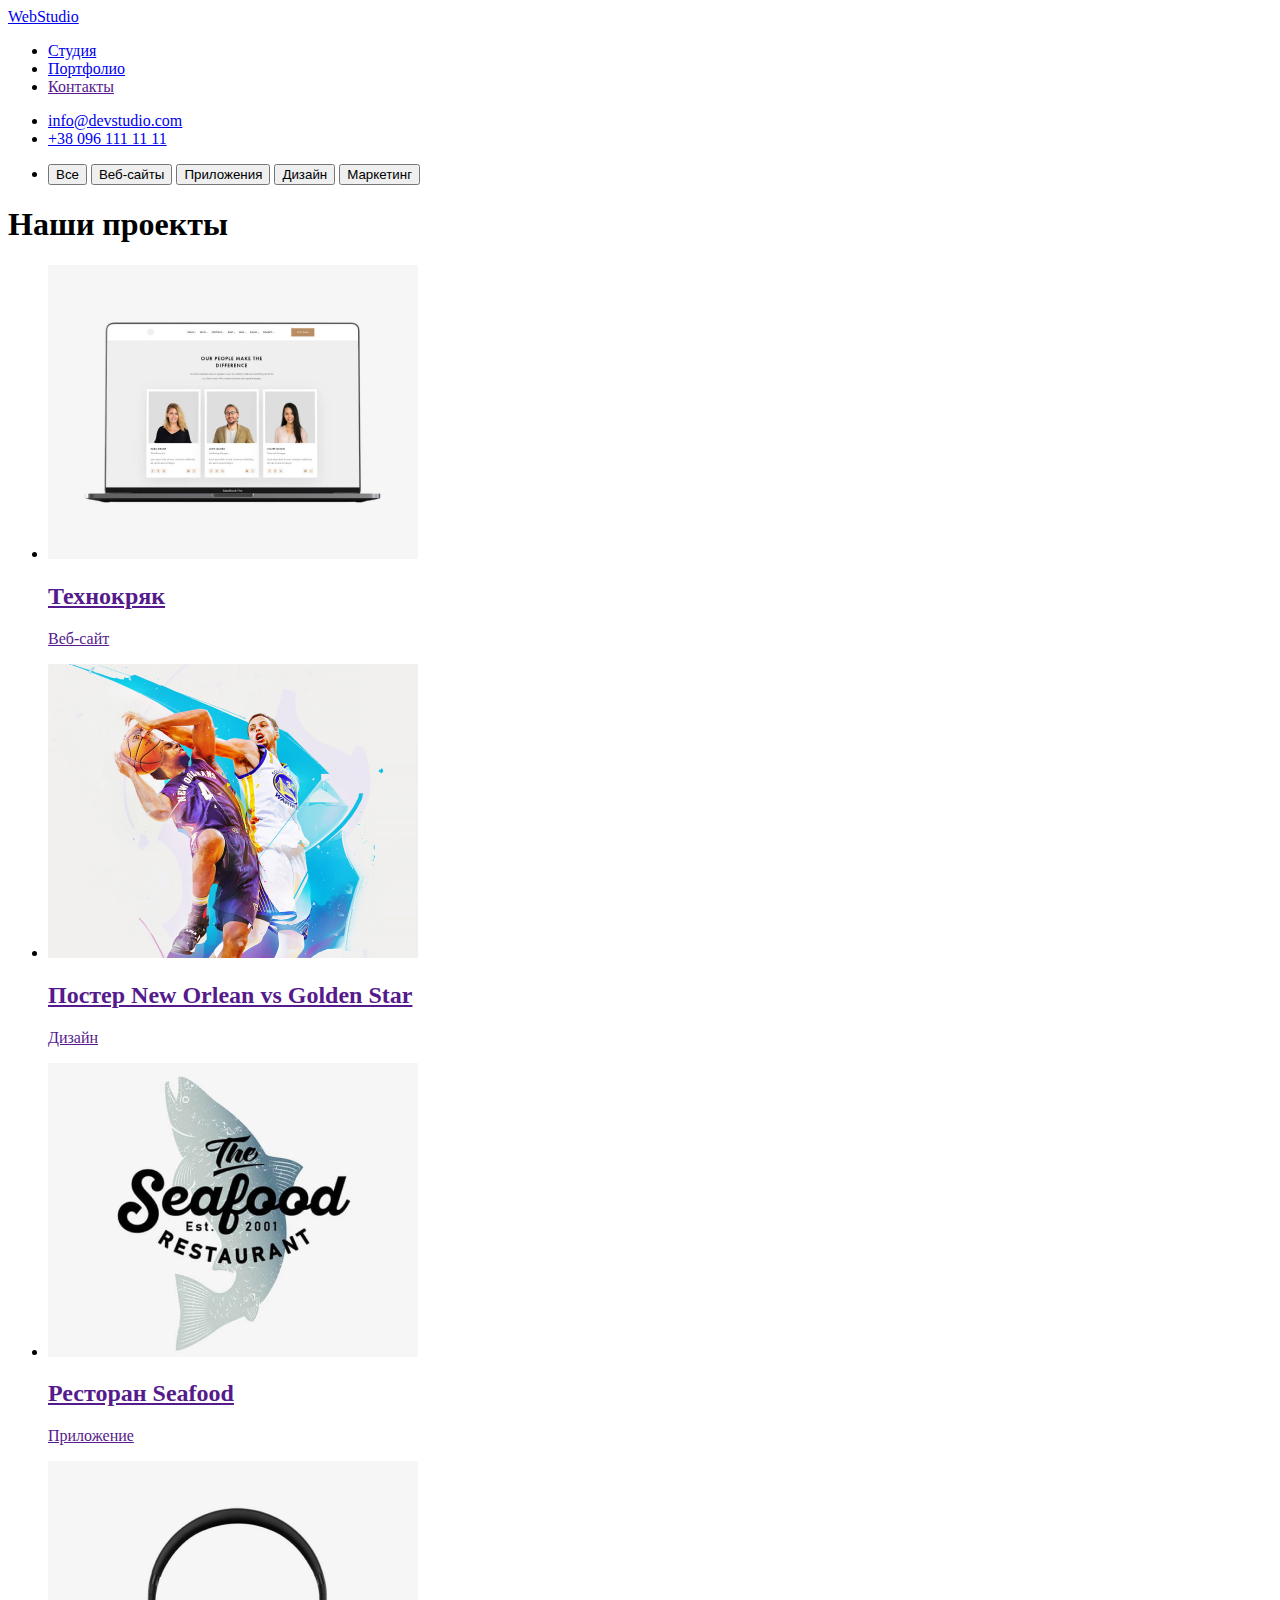
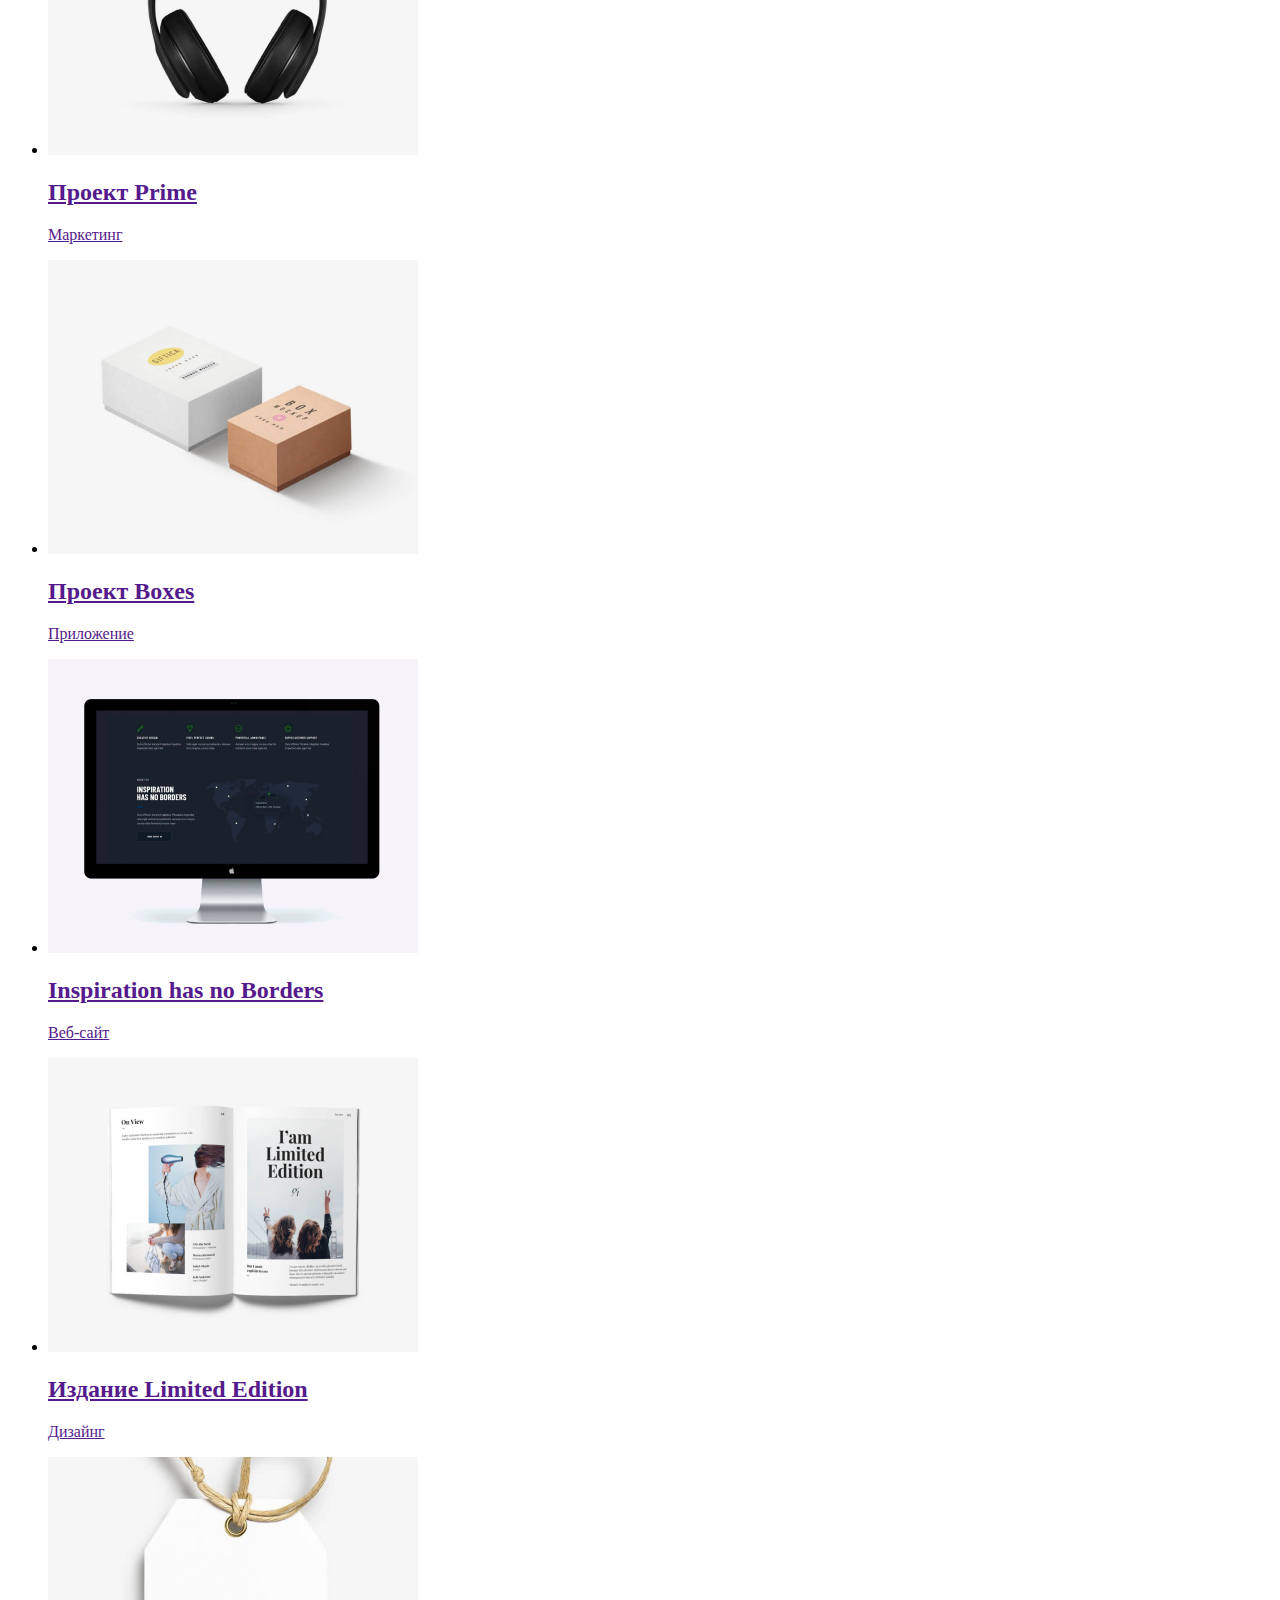
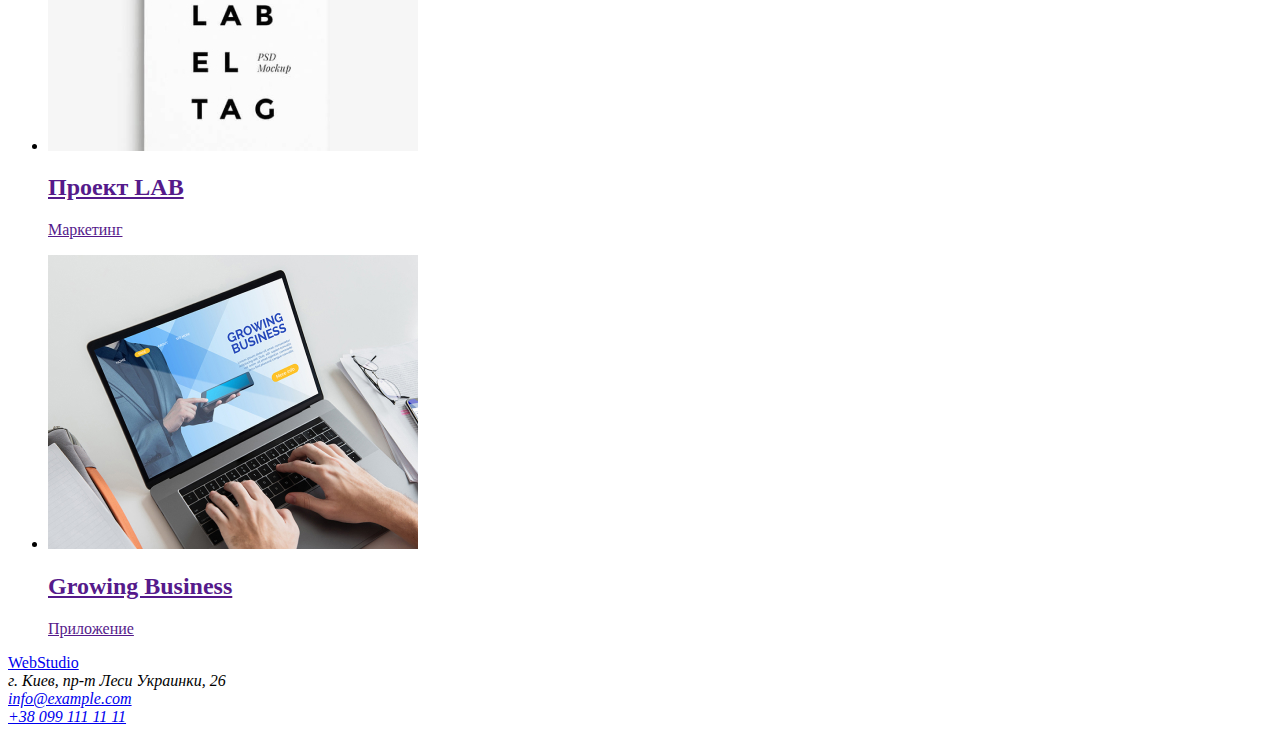
==== portfolio.html @ 9cff4b0b "Добавляет шрифты, создает ссылки в списке" ====
<!DOCTYPE html>
<html lang="ru">

<head>
    <meta charset="UTF-8">
    <meta http-equiv="X-UA-Compatible" content="IE=edge">
    <meta name="viewport" content="width=, initial-scale=1.0">
    <title>Document</title>
    <link rel="preconnect" href="https://fonts.gstatic.com">
    <link href="https://fonts.googleapis.com/css2?family=Raleway:wght@700&family=Roboto:wght@400;500;700;900&display=swap"
        rel="stylesheet">
</head>

<body>
    <!--Шапка-->
    <header>
        <nav>
            <a href="/">
                WebStudio
            </a>
            <ul>
                <li><a href="./index.html">Студия</a></li>
                <li><a href="./portfolio.html">Портфолио</a></li>
                <li><a href="">Контакты</a></li>
            </ul>
        </nav>

        <ul>
            <li><a href="mailto:info@devstudio.com">info@devstudio.com</a></li>
            <li><a href="tel:+380961111111">+38 096 111 11 11</a></li>
        </ul>
    </header>

    <main>

        <!--Фильтры-->
        <ul>
            <li>
            <button type="button">Все</button>
            <button type="button">Веб-сайты</button>
            <button type="button">Приложения</button>
            <button type="button">Дизайн</button>
            <button type="button">Маркетинг</button>
            </li>
        </ul>


        <!--Герой-->
        <h1>Наши проекты</h1>
        <ul>
            <li>
                <a href="">
                <img src="./images/img1.jpg" alt="Ноутбук" width="370">
                <h2>Технокряк</h2>
                <p>Веб-сайт</p>
                </a>
            </li>
            <li>
                <a href="">
                <img src="./images/img2.jpg" alt="Баскетболисты" width="370">
                <h2>Постер New Orlean vs Golden Star</h2>
                <p>Дизайн</p>
                </a>
            </li>
            <li>
                <a href="">
                <img src="./images/img3.jpg" alt="Эмблема ресторана" width="370">
                <h2>Ресторан Seafood</h2>
                <p>Приложение</p>
                </a>
            </li>
            <li>
                <a href="">
                <img src="./images/img4.jpg" alt="Наушники" width="370">
                <h2>Проект Prime</h2>
                <p>Маркетинг</p>
                </a>
            </li>
        
            <li>
                <a href="">
                <img src="./images/img5.jpg" alt="Коробки" width="370">
                <h2>Проект Boxes</h2>
                <p>Приложение</p>
                </a>
            </li>

            <li>
                <a href="">
                <img src="./images/img6.jpg" alt="Компьютер" width="370">
                <h2>Inspiration has no Borders</h2>
                <p>Веб-сайт</p>
                </a>
            </li>
            <li>
                <a href="">
                <img src="./images/img7.jpg" alt="Журнал" width="370">
                <h2>Издание Limited Edition</h2>
                <p>Дизайнг</p>
                </a>
            </li>
            <li>
                <a href="">
                <img src="./images/img8.jpg" alt="Бирка" width="370">
                <h2>Проект LAB</h2>
                <p>Маркетинг</p>
                </a>
            </li>
            <li>
                <a href="">
                <img src="./images/img9.jpg" alt="Ноутбук" width="370">
                <h2>Growing Business</h2>
                <p>Приложение</p>
                </a>
            </li>
        </ul>
</main>
    <!--Футер-->
    <footer>
        <a href="/">
            WebStudio
        </a>

        <address>
            г. Киев, пр-т Леси Украинки, 26
        </address>

        <address>
            <a href="mailto:info@example.com">info@example.com</a> <br />
            <a href="tel:+380991111111">+38 099 111 11 11</a>
        </address>

    </footer>
</body>

</html>
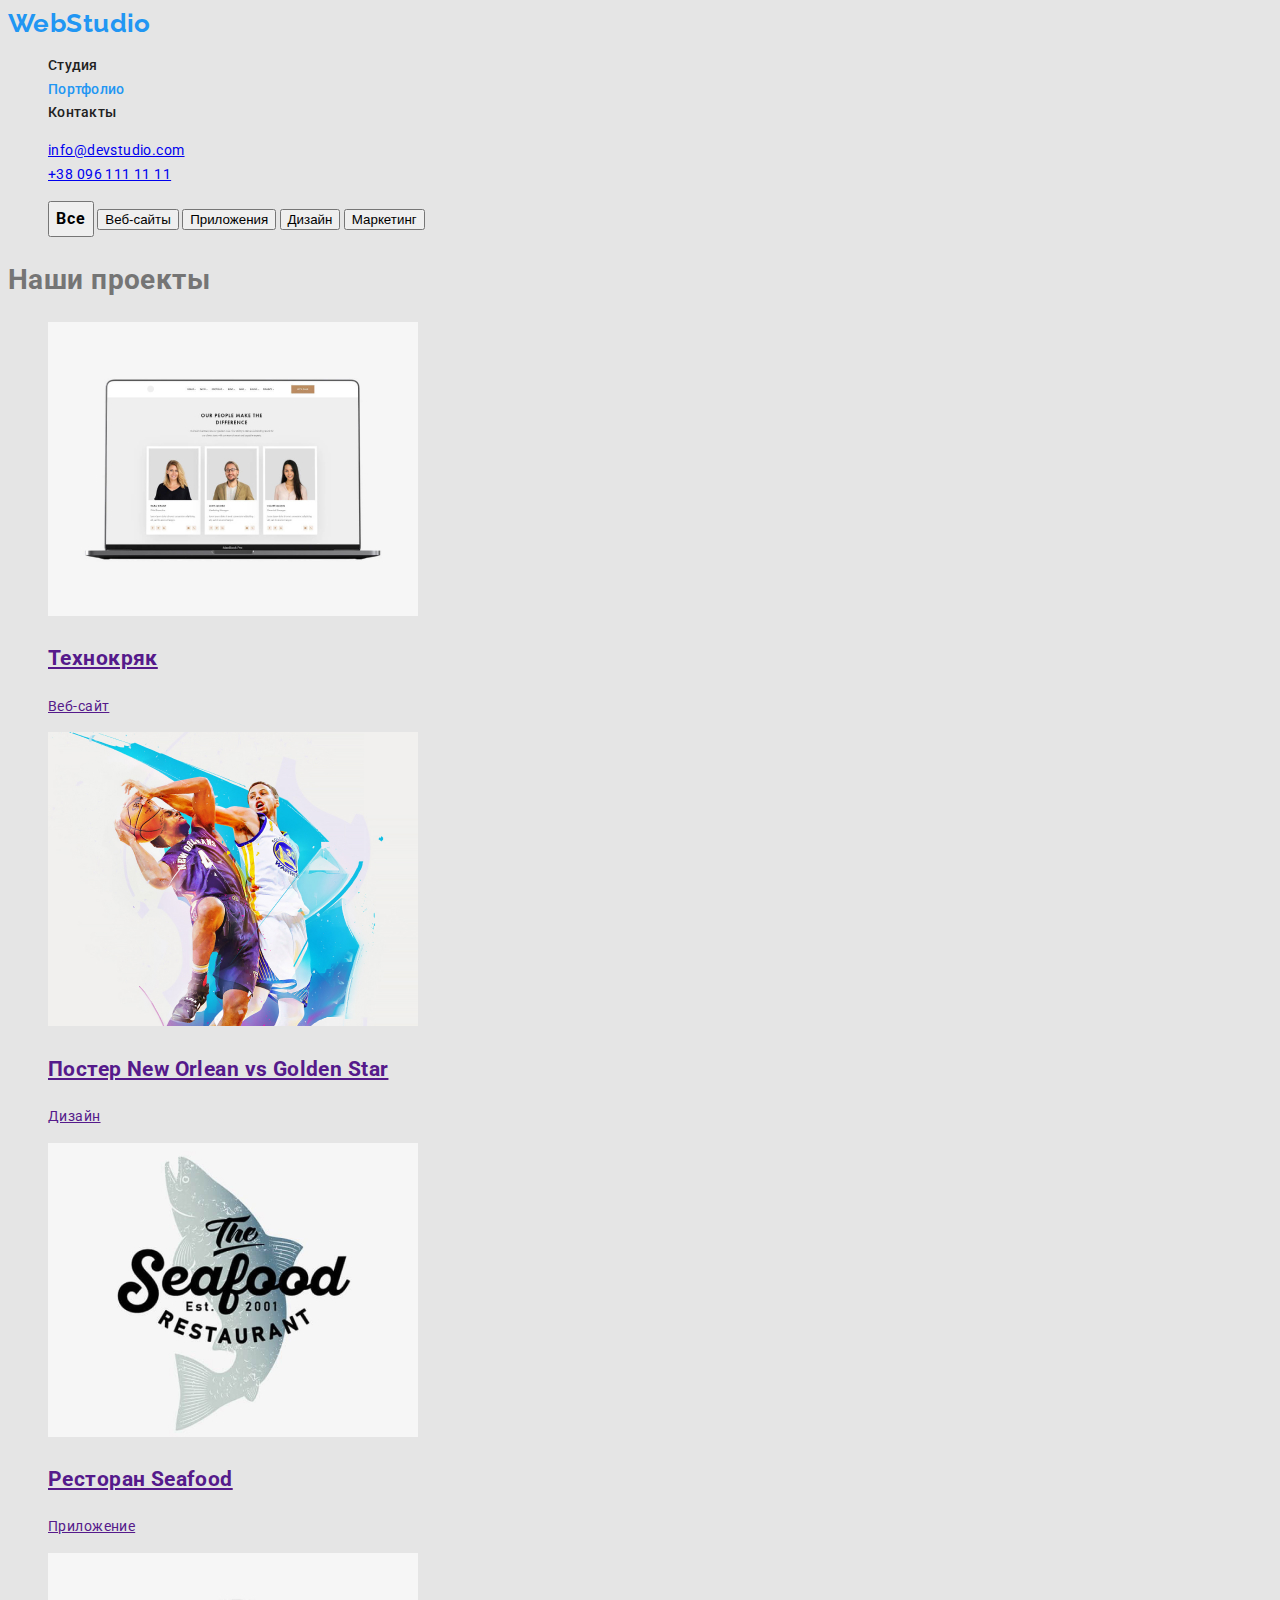
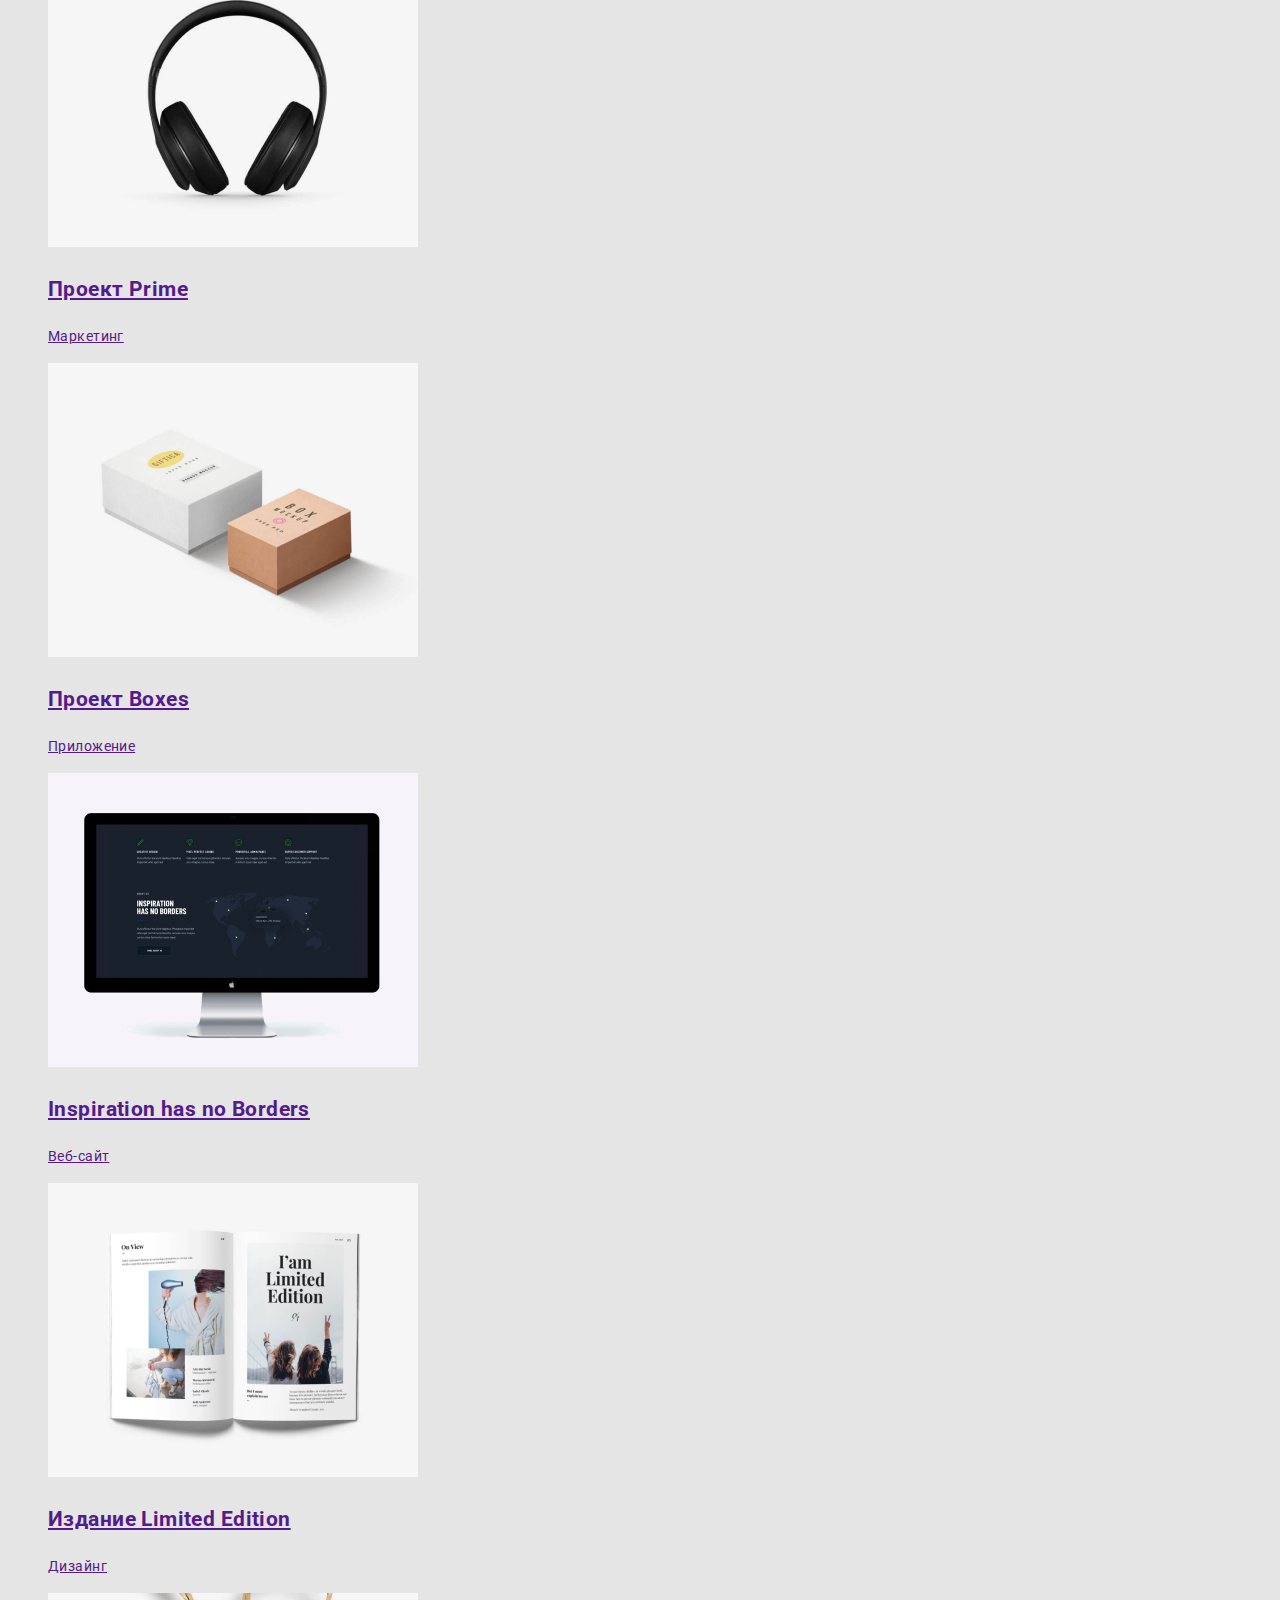
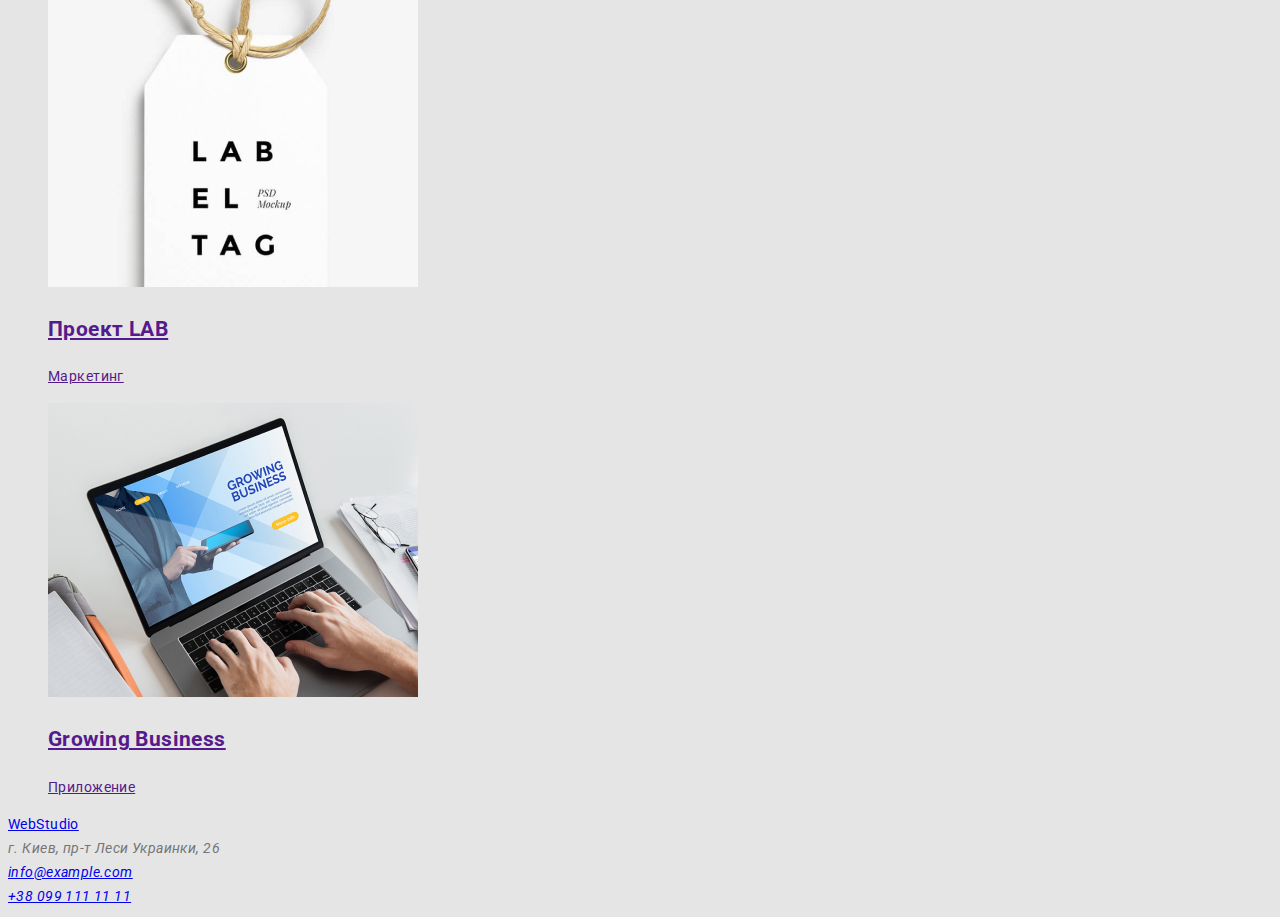
==== commit 9240c088: "Добавляет классы и стили CSS для index.html" ====
--- a/portfolio.html
+++ b/portfolio.html
@@ -9,34 +9,36 @@
     <link rel="preconnect" href="https://fonts.gstatic.com">
     <link href="https://fonts.googleapis.com/css2?family=Raleway:wght@700&family=Roboto:wght@400;500;700;900&display=swap"
         rel="stylesheet">
+        <link rel="stylesheet" href="./css/styles.css">
 </head>
 
 <body>
     <!--Шапка-->
-    <header>
+    <header class="page-header">
         <nav>
-            <a href="/">
+            <a href="./index.html" class="logo">
                 WebStudio
             </a>
-            <ul>
-                <li><a href="./index.html">Студия</a></li>
-                <li><a href="./portfolio.html">Портфолио</a></li>
-                <li><a href="">Контакты</a></li>
+            <!--Навигация-->
+            <ul class="site-nav list">
+                <li><a class="link" href="./index.html">Студия</a></li>
+                <li><a class="link current" href="./portfolio.html">Портфолио</a></li>
+                <li><a class="link" href="">Контакты</a></li>
             </ul>
         </nav>
-
-        <ul>
-            <li><a href="mailto:info@devstudio.com">info@devstudio.com</a></li>
-            <li><a href="tel:+380961111111">+38 096 111 11 11</a></li>
+    <!--Контакты-->
+        <ul class="contacts list">
+            <li><a class="link" href="mailto:info@devstudio.com">info@devstudio.com</a></li>
+            <li><a class="link" href="tel:+380961111111">+38 096 111 11 11</a></li>
         </ul>
     </header>
-
+<!--Уникальный контент-->
     <main>
 
         <!--Фильтры-->
         <ul>
             <li>
-            <button type="button">Все</button>
+            <button class="button" type="button">Все</button>
             <button type="button">Веб-сайты</button>
             <button type="button">Приложения</button>
             <button type="button">Дизайн</button>
@@ -126,8 +128,8 @@
         </address>
 
         <address>
-            <a href="mailto:info@example.com">info@example.com</a> <br />
-            <a href="tel:+380991111111">+38 099 111 11 11</a>
+            <a class="active-link" href="mailto:info@example.com">info@example.com</a> <br />
+            <a class="active-link" href="tel:+380991111111">+38 099 111 11 11</a>
         </address>
 
     </footer>
--- a/css/styles.css
+++ b/css/styles.css
@@ -0,0 +1,185 @@
+/* Raleway 700
+
+Roboto 500 900 700 400 */
+
+/* цвет основного цвета #212121; */
+/* цвет контактов хеддер #757575; */ /* цвет абзаца наши преимущества, наша команда  #757575 */
+/* цвет лого #2196F3 */
+/* цвет герой #FFFFFF */
+/* цвет адрес футер #FFFFFF */
+/* цвет контактов футер color: rgba(255, 255, 255, 0.6); */
+/* кнопки background: #2196F3; текст кнопки #FFFFFF */
+
+/* поставить комментарии */
+:root {
+  --primari-text-color: #757575;
+  --title-text-color: #212121;
+  --accent-color: #ffffff;
+  --accent-dg-color: #2f303a;
+}
+
+body {
+  font-family: Roboto, sans-serif;
+  font-size: 14px;
+  line-height: 1.7;
+  color: var(--primari-text-color);
+  background: #e5e5e5;
+  letter-spacing: 0.03em;
+}
+
+.logo {
+  font-family: Raleway, cursive;
+  font-weight: bold;
+  font-size: 26px;
+  line-height: 1.19;
+  color: #2196f3;
+  text-decoration: none;
+}
+
+.colortext.header {
+  color: var(--title-text-color);
+}
+/* button */
+.button.secondary {
+  color: var(--title-text-color);
+  background: #f5f4fa;
+}
+.button.secondary:hover,
+.button.secondary:focus {
+  color: var(--accent-color);
+  background: #2196f3;
+}
+
+.button.primari {
+  color: var(--accent-color);
+  background: #2196f3;
+}
+
+.button.primari:hover,
+.button.primari:focus {
+  color: var(--accent-color);
+  background: #188ce8;
+}
+.button {
+  font-weight: bold;
+  font-size: 16px;
+  line-height: 1.9;
+  text-align: center;
+  letter-spacing: 0.06em;
+  font-family: inherit;
+  cursor: pointer;
+}
+
+/* Шапка */
+d d .page-header {
+  background: #ffffff;
+}
+/*Навигация*/
+.site-nav .link {
+  font-weight: 500;
+  font-size: 14px;
+  line-height: 1.14;
+  letter-spacing: 0.02em;
+  color: #212121;
+  text-decoration: none;
+}
+.site-nav .link:hover,
+.site-nav .link:focus {
+  color: #2196f3;
+}
+.site-nav .link.current {
+  color: #2196f3;
+}
+/* Контакты */
+
+.contacts .link:hover,
+.contacts .link:focus {
+  color: #2196f3;
+}
+
+.header .link {
+  font-weight: 500;
+  font-size: 14px;
+  line-height: 1.14;
+  letter-spacing: 0.02em;
+  color: #757575;
+  text-decoration: none;
+}
+
+/* Уникальный контент */
+.section-title {
+  font-weight: bold;
+  font-size: 36px;
+  line-height: 1.16;
+  text-align: center;
+  color: var(--title-text-color);
+}
+.section-title .features {
+  font-weight: bold;
+  font-size: 14px;
+  line-height: 1.14;
+  text-transform: uppercase;
+  color: var(--title-text-color);
+}
+/* Герой */
+.hero {
+  font-weight: 900;
+  font-size: 44px;
+  line-height: 1.36;
+  text-align: center;
+  letter-spacing: 0.06em;
+  text-transform: uppercase;
+  background: var(--accent-dg-color);
+  color: var(--accent-color);
+}
+
+/* Преимущества */
+.features .title {
+  color: #212121;
+}
+
+/* Чем мы занимаемся */
+
+/* Наша команда */
+
+.team .title {
+  color: var(--title-text-color);
+}
+.title.team {
+  font-weight: 500;
+  font-size: 16px;
+  line-height: 1.9;
+}
+
+/* Футер */
+
+.page-footer {
+  background: var(--accent-dg-color);
+}
+.page-footer .link:hover,
+.page-footer .link:focus {
+  color: #2196f3;
+}
+.colortext.footer {
+  color: var(--accent-color);
+}
+.adress.footer {
+  font-size: 14px;
+  line-height: 1.7;
+  color: var(--accent-color);
+  font-style: normal;
+}
+
+.footer .link {
+  font-size: 14px;
+  line-height: 1.7;
+  color: rgba(255, 255, 255, 0.6);
+  text-decoration: none;
+  font-style: normal;
+}
+/* .list {
+  list-style: none;
+} */
+ul {
+  list-style: none;
+}
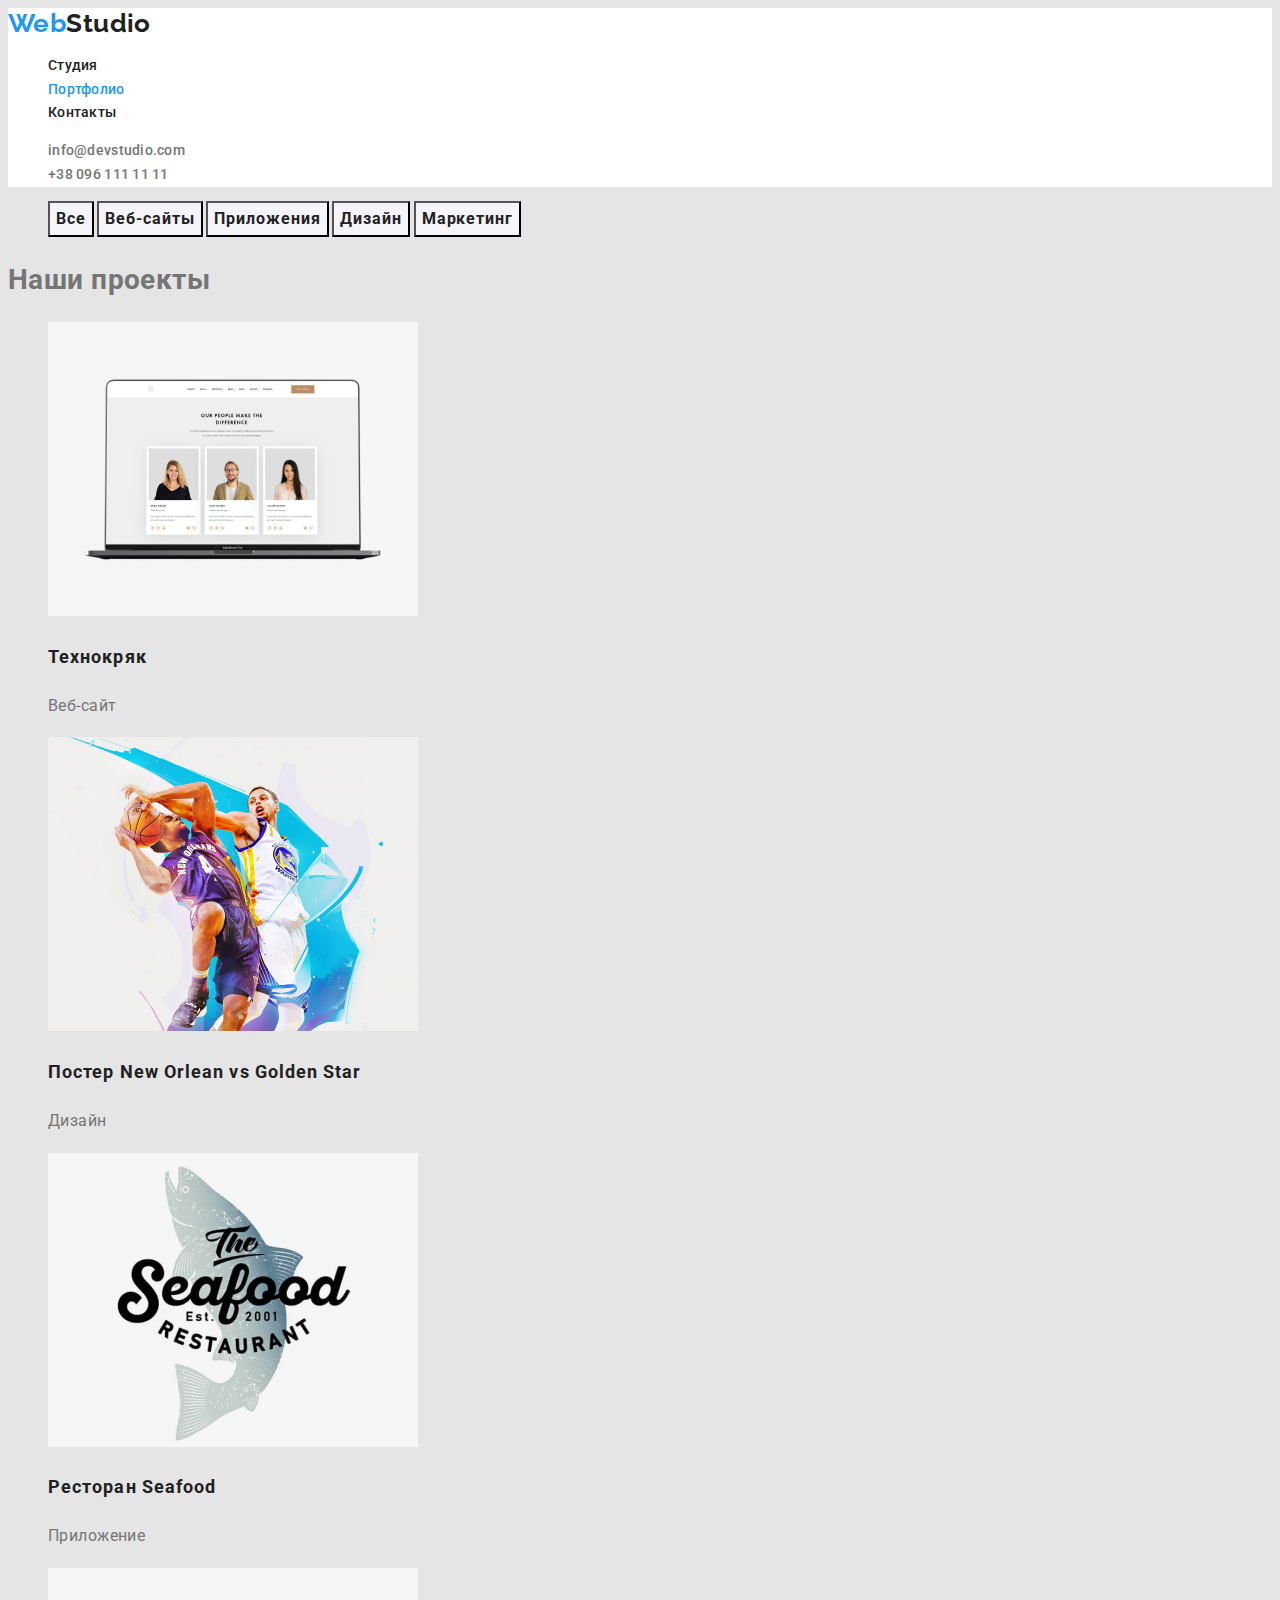
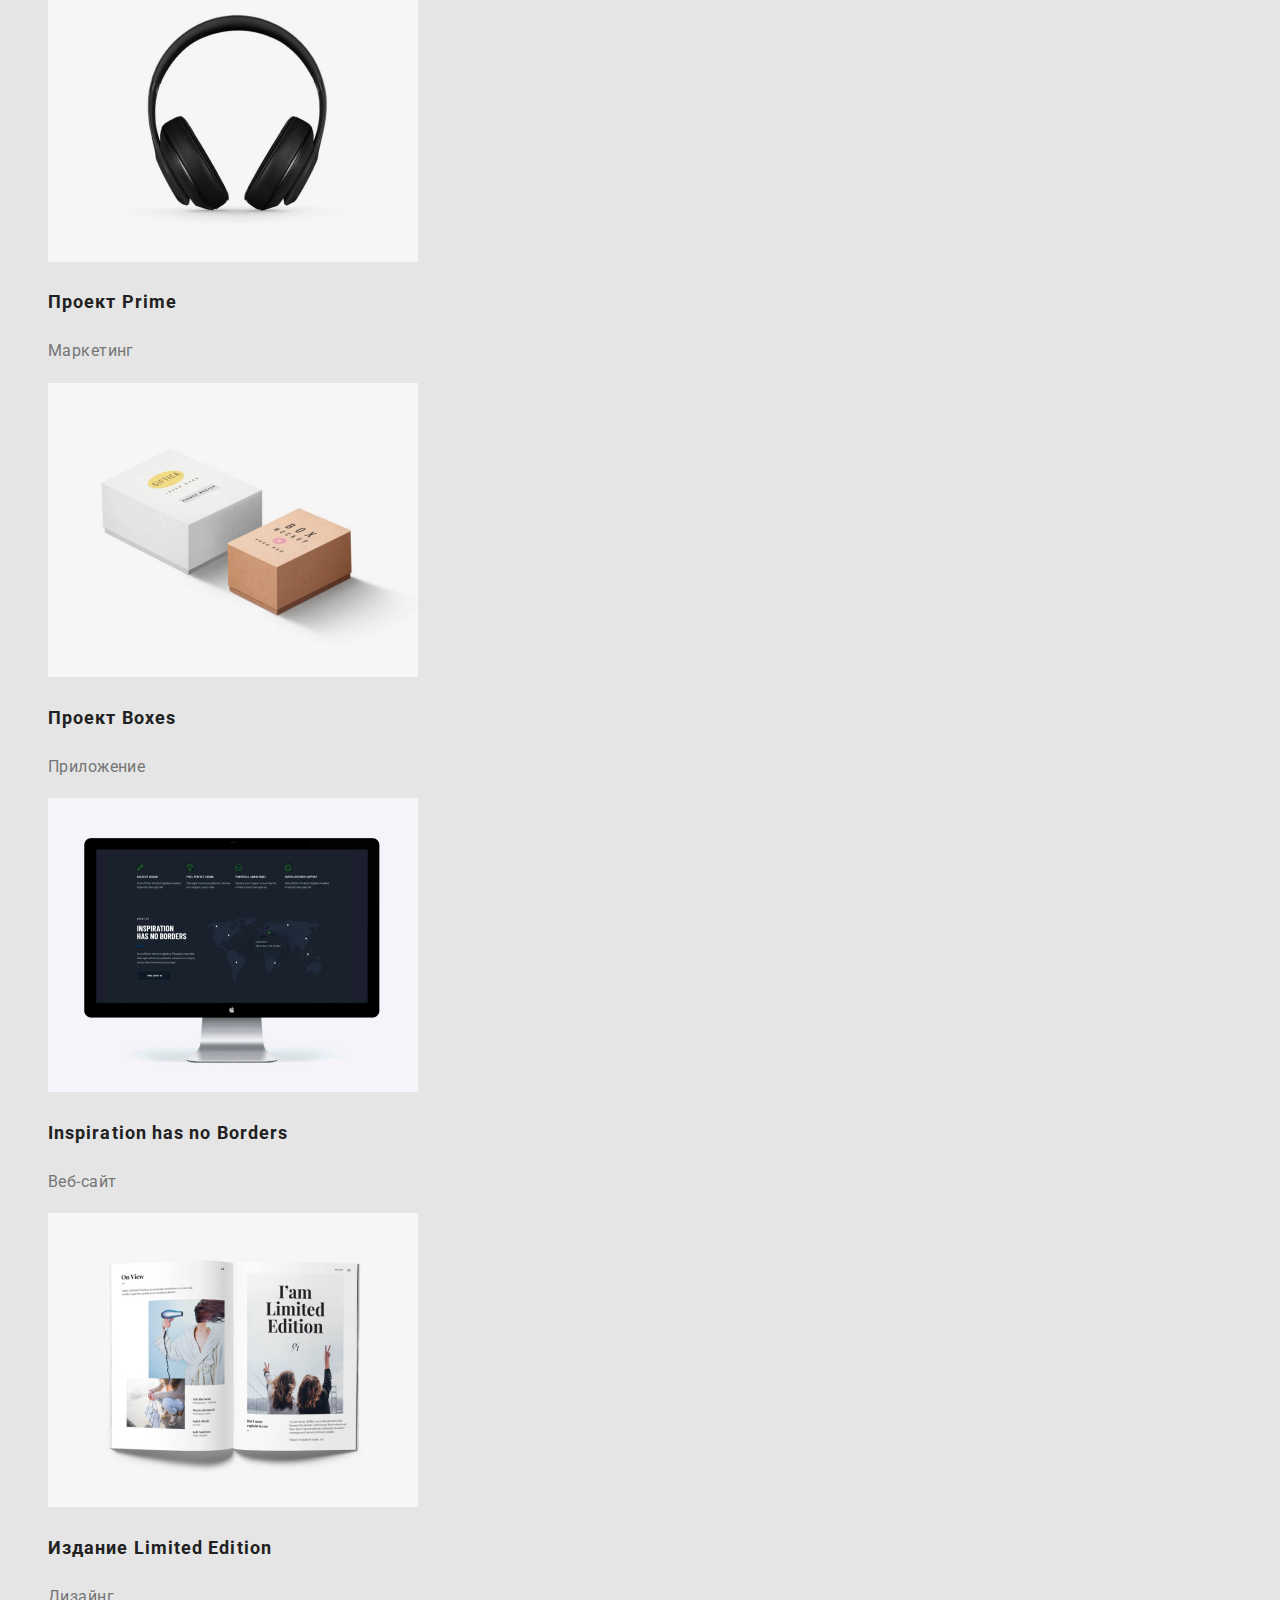
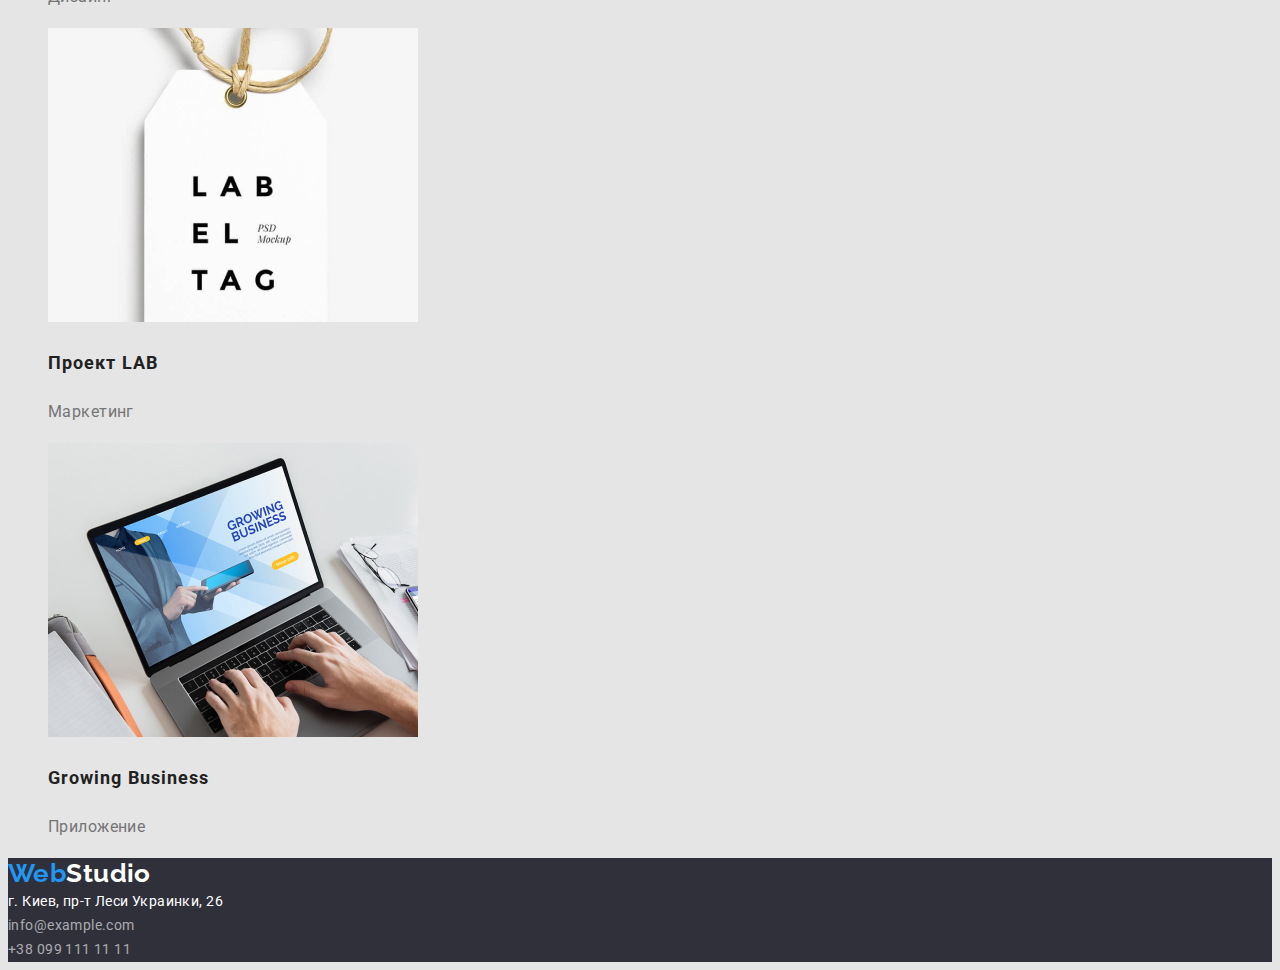
==== commit e5123b66: "добавляет стили CSS  в portfolio.html" ====
--- a/portfolio.html
+++ b/portfolio.html
@@ -17,17 +17,17 @@
     <header class="page-header">
         <nav>
             <a href="./index.html" class="logo">
-                WebStudio
+                Web<span class="colortext header">Studio</span>
             </a>
             <!--Навигация-->
-            <ul class="site-nav list">
+            <ul class="site-nav">
                 <li><a class="link" href="./index.html">Студия</a></li>
                 <li><a class="link current" href="./portfolio.html">Портфолио</a></li>
                 <li><a class="link" href="">Контакты</a></li>
             </ul>
         </nav>
     <!--Контакты-->
-        <ul class="contacts list">
+        <ul class="contacts header">
             <li><a class="link" href="mailto:info@devstudio.com">info@devstudio.com</a></li>
             <li><a class="link" href="tel:+380961111111">+38 096 111 11 11</a></li>
         </ul>
@@ -38,100 +38,98 @@
         <!--Фильтры-->
         <ul>
             <li>
-            <button class="button" type="button">Все</button>
-            <button type="button">Веб-сайты</button>
-            <button type="button">Приложения</button>
-            <button type="button">Дизайн</button>
-            <button type="button">Маркетинг</button>
+            <button class="button secondary" type="button">Все</button>
+            <button class="button secondary" type="button">Веб-сайты</button>
+            <button class="button secondary" type="button">Приложения</button>
+            <button class="button secondary" type="button">Дизайн</button>
+            <button class="button secondary" type="button">Маркетинг</button>
             </li>
         </ul>
-
 
         <!--Герой-->
         <h1>Наши проекты</h1>
         <ul>
             <li>
-                <a href="">
+                <a class="projects link" href="">
                 <img src="./images/img1.jpg" alt="Ноутбук" width="370">
-                <h2>Технокряк</h2>
-                <p>Веб-сайт</p>
+                <h2 class="projects title">Технокряк</h2>
+                <p class="projects text">Веб-сайт</p>
+                </a>
+            </li> 
+            <li>
+                <a class="projects link" href="">
+                <img src="./images/img2.jpg" alt="Баскетболисты" width="370">
+                <h2 class="projects title">Постер New Orlean vs Golden Star</h2>
+                <p class="projects text">Дизайн</p>
                 </a>
             </li>
             <li>
-                <a href="">
-                <img src="./images/img2.jpg" alt="Баскетболисты" width="370">
-                <h2>Постер New Orlean vs Golden Star</h2>
-                <p>Дизайн</p>
+                <a class="projects link" href="">
+                <img src="./images/img3.jpg" alt="Эмблема ресторана" width="370">
+                <h2 class="projects title">Ресторан Seafood</h2>
+                <p class="projects text">Приложение</p>
                 </a>
             </li>
             <li>
-                <a href="">
-                <img src="./images/img3.jpg" alt="Эмблема ресторана" width="370">
-                <h2>Ресторан Seafood</h2>
-                <p>Приложение</p>
-                </a>
-            </li>
-            <li>
-                <a href="">
+                <a class="projects link" href="">
                 <img src="./images/img4.jpg" alt="Наушники" width="370">
-                <h2>Проект Prime</h2>
-                <p>Маркетинг</p>
+                <h2 class="projects title">Проект Prime</h2>
+                <p class="projects text">Маркетинг</p>
                 </a>
             </li>
         
             <li>
-                <a href="">
+                <a class="projects link" href="">
                 <img src="./images/img5.jpg" alt="Коробки" width="370">
-                <h2>Проект Boxes</h2>
-                <p>Приложение</p>
+                <h2 class="projects title">Проект Boxes</h2>
+                <p class="projects text">Приложение</p>
                 </a>
             </li>
 
             <li>
-                <a href="">
+                <a class="projects link" href="">
                 <img src="./images/img6.jpg" alt="Компьютер" width="370">
-                <h2>Inspiration has no Borders</h2>
-                <p>Веб-сайт</p>
+                <h2 class="projects title">Inspiration has no Borders</h2>
+                <p class="projects text">Веб-сайт</p>
                 </a>
             </li>
             <li>
-                <a href="">
+                <a class="projects link" href="">
                 <img src="./images/img7.jpg" alt="Журнал" width="370">
-                <h2>Издание Limited Edition</h2>
-                <p>Дизайнг</p>
+                <h2 class="projects title">Издание Limited Edition</h2>
+                <p class="projects text">Дизайнг</p>
                 </a>
             </li>
             <li>
-                <a href="">
+                <a class="projects link" href="">
                 <img src="./images/img8.jpg" alt="Бирка" width="370">
-                <h2>Проект LAB</h2>
-                <p>Маркетинг</p>
+                <h2 class="projects title">Проект LAB</h2>
+                <p class="projects text">Маркетинг</p>
                 </a>
             </li>
             <li>
-                <a href="">
+                <a class="projects link" href="">
                 <img src="./images/img9.jpg" alt="Ноутбук" width="370">
-                <h2>Growing Business</h2>
-                <p>Приложение</p>
+                <h2 class="projects title">Growing Business</h2>
+                <p class="projects text">Приложение</p>
                 </a>
             </li>
         </ul>
 </main>
     <!--Футер-->
-    <footer>
-        <a href="/">
-            WebStudio
+    <footer class="page-footer">
+        <a href="./index.html" class="logo">
+            Web<span class="colortext footer">Studio</span>
         </a>
-
-        <address>
+    
+        <address class="adress footer">
             г. Киев, пр-т Леси Украинки, 26
         </address>
-
-        <address>
-            <a class="active-link" href="mailto:info@example.com">info@example.com</a> <br />
-            <a class="active-link" href="tel:+380991111111">+38 099 111 11 11</a>
+    
+        <address class="contacts footer">
+            <a class="link" href="mailto:info@example.com">info@example.com</a> <br />
+            <a class="link" href="tel:+380991111111">+38 099 111 11 11</a>
         </address>
-
     </footer>
 </body>
 
--- a/css/styles.css
+++ b/css/styles.css
@@ -1,21 +1,11 @@
-/* Raleway 700
-
-Roboto 500 900 700 400 */
-
-/* цвет основного цвета #212121; */
-/* цвет контактов хеддер #757575; */ /* цвет абзаца наши преимущества, наша команда  #757575 */
-/* цвет лого #2196F3 */
-/* цвет герой #FFFFFF */
-/* цвет адрес футер #FFFFFF */
-/* цвет контактов футер color: rgba(255, 255, 255, 0.6); */
-/* кнопки background: #2196F3; текст кнопки #FFFFFF */
-
-/* поставить комментарии */
 :root {
   --primari-text-color: #757575;
   --title-text-color: #212121;
-  --accent-color: #ffffff;
-  --accent-dg-color: #2f303a;
+  --accent-text-color: #ffffff;
+  --accent-bg-color: #2f303a;
+  --accent-btn-bg: #2196f3;
+  --accent-link-color: #2196f3;
+  --main-logo-color: #2196f3;
 }
 
 body {
@@ -32,13 +22,14 @@
   font-weight: bold;
   font-size: 26px;
   line-height: 1.19;
-  color: #2196f3;
+  color: var(--main-logo-color);
   text-decoration: none;
 }
 
 .colortext.header {
   color: var(--title-text-color);
 }
+
 /* button */
 .button.secondary {
   color: var(--title-text-color);
@@ -46,18 +37,18 @@
 }
 .button.secondary:hover,
 .button.secondary:focus {
-  color: var(--accent-color);
-  background: #2196f3;
+  color: var(--accent-text-color);
+  background: var(--accent-btn-bg);
 }
 
 .button.primari {
-  color: var(--accent-color);
-  background: #2196f3;
+  color: var(--accent-text-color);
+  background: var(--accent-btn-bg);
 }
 
 .button.primari:hover,
 .button.primari:focus {
-  color: var(--accent-color);
+  color: var(--accent-text-color);
   background: #188ce8;
 }
 .button {
@@ -71,7 +62,7 @@
 }
 
 /* Шапка */
-d d .page-header {
+.page-header {
   background: #ffffff;
 }
 /*Навигация*/
@@ -85,16 +76,16 @@
 }
 .site-nav .link:hover,
 .site-nav .link:focus {
-  color: #2196f3;
+  color: var(--accent-link-color);
 }
 .site-nav .link.current {
-  color: #2196f3;
+  color: var(--accent-link-color);
 }
+
 /* Контакты */
-
 .contacts .link:hover,
 .contacts .link:focus {
-  color: #2196f3;
+  color: var(--accent-link-color);
 }
 
 .header .link {
@@ -121,6 +112,7 @@
   text-transform: uppercase;
   color: var(--title-text-color);
 }
+
 /* Герой */
 .hero {
   font-weight: 900;
@@ -129,19 +121,18 @@
   text-align: center;
   letter-spacing: 0.06em;
   text-transform: uppercase;
-  background: var(--accent-dg-color);
-  color: var(--accent-color);
+  background: var(--accent-bg-color);
+  color: var(--accent-text-color);
 }
 
 /* Преимущества */
 .features .title {
-  color: #212121;
+  color: var(--title-text-color);
 }
 
 /* Чем мы занимаемся */
 
 /* Наша команда */
-
 .team .title {
   color: var(--title-text-color);
 }
@@ -152,21 +143,20 @@
 }
 
 /* Футер */
-
 .page-footer {
-  background: var(--accent-dg-color);
+  background: var(--accent-bg-color);
 }
 .page-footer .link:hover,
 .page-footer .link:focus {
-  color: #2196f3;
+  color: var(--accent-link-color);
 }
 .colortext.footer {
-  color: var(--accent-color);
+  color: var(--accent-text-color);
 }
 .adress.footer {
   font-size: 14px;
   line-height: 1.7;
-  color: var(--accent-color);
+  color: var(--accent-text-color);
   font-style: normal;
 }
 
@@ -177,6 +167,24 @@
   text-decoration: none;
   font-style: normal;
 }
+
+/* portfolio page */
+.projects.title {
+  font-weight: bold;
+  font-size: 18px;
+  line-height: 2;
+  letter-spacing: 0.06em;
+  color: var(--title-text-color);
+}
+
+.projects.text {
+  font-size: 16px;
+  line-height: 1.9;
+  color: var(--primari-text-color);
+}
+.projects.link {
+  text-decoration: none;
+}
 /* .list {
   list-style: none;
 } */
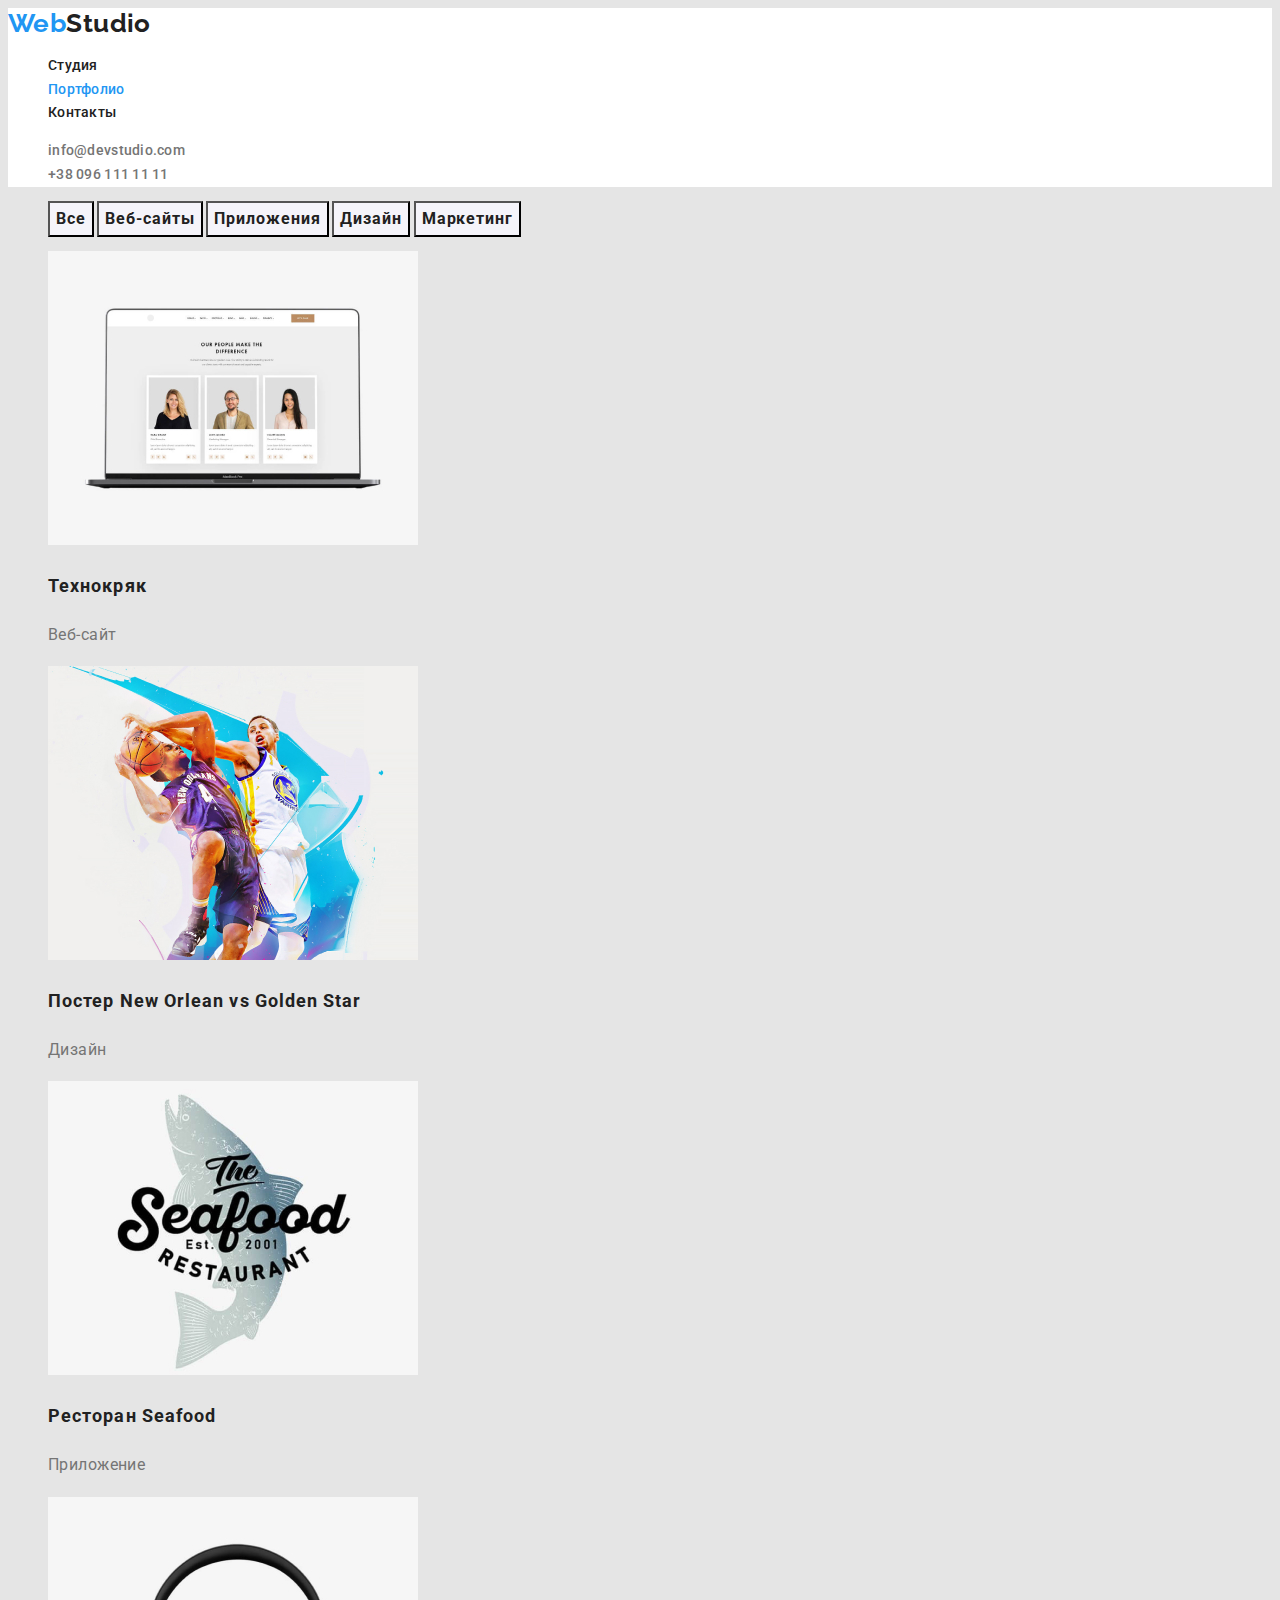
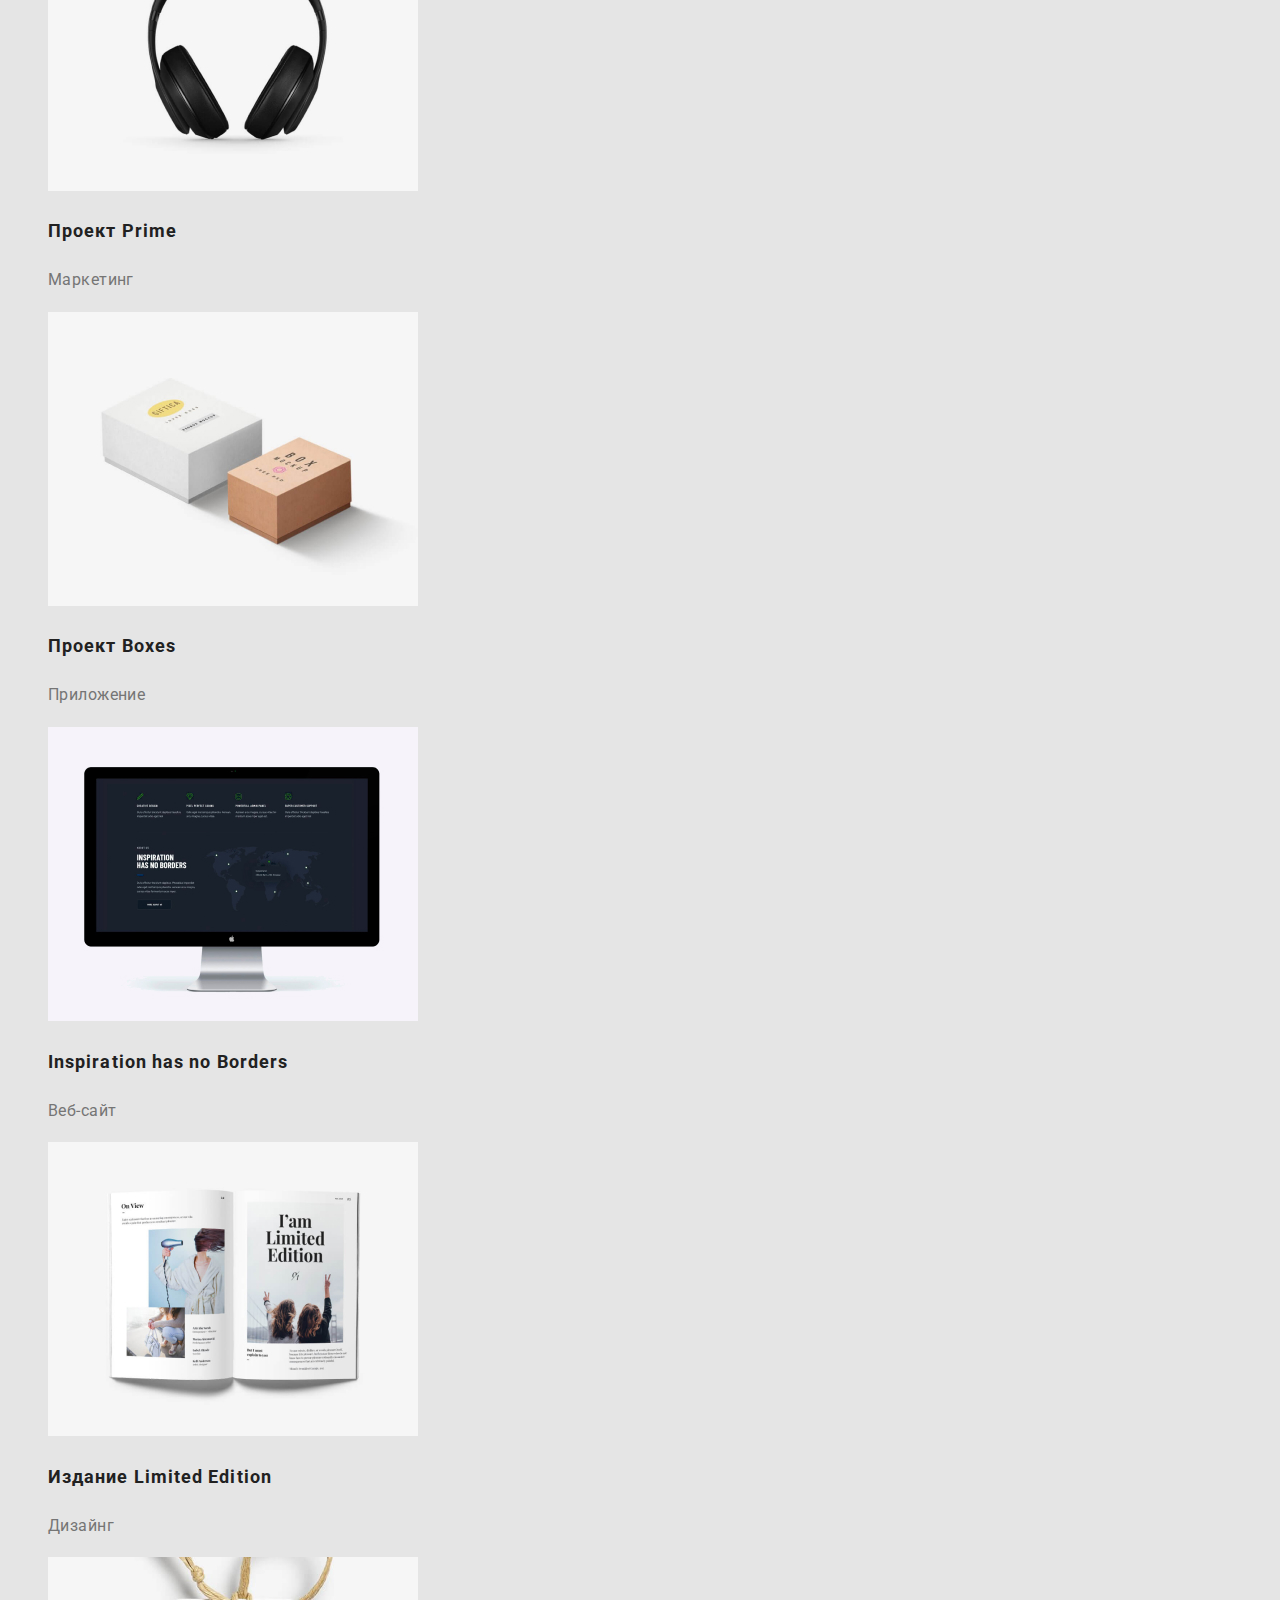
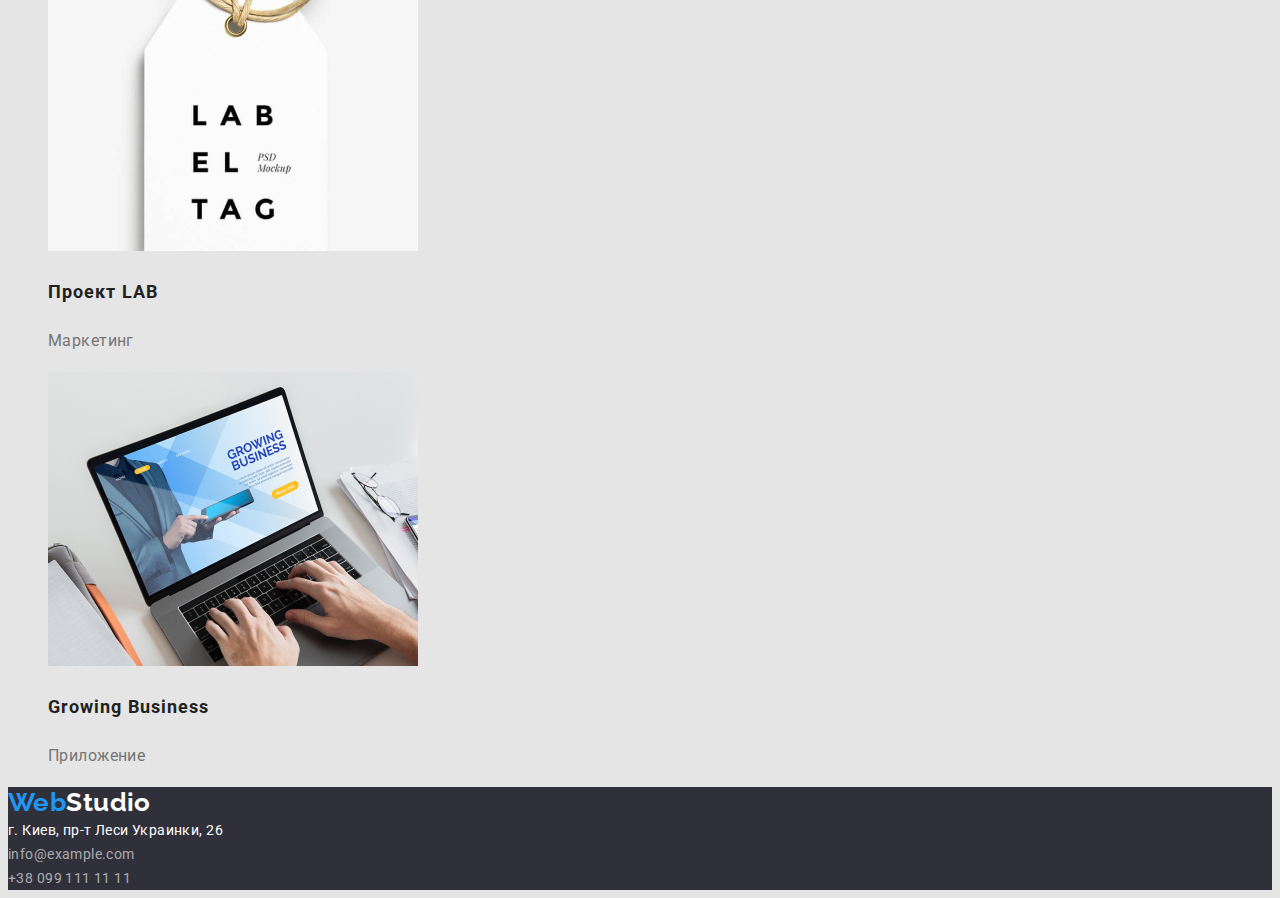
==== commit 9eb18909: "Скрывает заголовки" ====
--- a/portfolio.html
+++ b/portfolio.html
@@ -17,7 +17,7 @@
     <header class="page-header">
         <nav>
             <a href="./index.html" class="logo">
-                Web<span class="colortext header">Studio</span>
+                Web<span class="colortext-header">Studio</span>
             </a>
             <!--Навигация-->
             <ul class="site-nav">
@@ -27,7 +27,7 @@
             </ul>
         </nav>
     <!--Контакты-->
-        <ul class="contacts header">
+        <ul class="contacts-header">
             <li><a class="link" href="mailto:info@devstudio.com">info@devstudio.com</a></li>
             <li><a class="link" href="tel:+380961111111">+38 096 111 11 11</a></li>
         </ul>
@@ -47,90 +47,91 @@
         </ul>
 
         <!--Герой-->
-        <h1>Наши проекты</h1>
+        <h1 class="projects visually-hidden">Наши проекты</h1>
         <ul>
             <li>
-                <a class="projects link" href="">
+                <a class="projects-link" href="">
                 <img src="./images/img1.jpg" alt="Ноутбук" width="370">
-                <h2 class="projects title">Технокряк</h2>
-                <p class="projects text">Веб-сайт</p>
+                <h2 class="projects-title">Технокряк</h2>
+                <p class="projects-text">Веб-сайт</p>
                 </a>
             </li> 
             <li>
-                <a class="projects link" href="">
+                <a class="projects-link" href="">
                 <img src="./images/img2.jpg" alt="Баскетболисты" width="370">
-                <h2 class="projects title">Постер New Orlean vs Golden Star</h2>
-                <p class="projects text">Дизайн</p>
+                <h2 class="projects-title">Постер New Orlean vs Golden Star</h2>
+                <p class="projects-text">Дизайн</p>
                 </a>
             </li>
             <li>
-                <a class="projects link" href="">
+                <a class="projects-link" href="">
                 <img src="./images/img3.jpg" alt="Эмблема ресторана" width="370">
-                <h2 class="projects title">Ресторан Seafood</h2>
-                <p class="projects text">Приложение</p>
+                <h2 class="projects-title">Ресторан Seafood</h2>
+                <p class="projects-text">Приложение</p>
                 </a>
             </li>
             <li>
-                <a class="projects link" href="">
+                <a class="projects-link" href="">
                 <img src="./images/img4.jpg" alt="Наушники" width="370">
-                <h2 class="projects title">Проект Prime</h2>
-                <p class="projects text">Маркетинг</p>
+                <h2 class="projects-title">Проект Prime</h2>
+                <p class="projects-text">Маркетинг</p>
                 </a>
             </li>
         
             <li>
-                <a class="projects link" href="">
+                <a class="projects-link" href="">
                 <img src="./images/img5.jpg" alt="Коробки" width="370">
-                <h2 class="projects title">Проект Boxes</h2>
-                <p class="projects text">Приложение</p>
+                <h2 class="projects-title">Проект Boxes</h2>
+                <p class="projects-text">Приложение</p>
                 </a>
             </li>
 
             <li>
-                <a class="projects link" href="">
+                <a class="projects-link" href="">
                 <img src="./images/img6.jpg" alt="Компьютер" width="370">
-                <h2 class="projects title">Inspiration has no Borders</h2>
-                <p class="projects text">Веб-сайт</p>
+                <h2 class="projects-title">Inspiration has no Borders</h2>
+                <p class="projects-text">Веб-сайт</p>
                 </a>
             </li>
             <li>
-                <a class="projects link" href="">
+                <a class="projects-link" href="">
                 <img src="./images/img7.jpg" alt="Журнал" width="370">
-                <h2 class="projects title">Издание Limited Edition</h2>
-                <p class="projects text">Дизайнг</p>
+                <h2 class="projects-title">Издание Limited Edition</h2>
+                <p class="projects-text">Дизайнг</p>
                 </a>
             </li>
             <li>
-                <a class="projects link" href="">
+                <a class="projects-link" href="">
                 <img src="./images/img8.jpg" alt="Бирка" width="370">
-                <h2 class="projects title">Проект LAB</h2>
-                <p class="projects text">Маркетинг</p>
+                <h2 class="projects-title">Проект LAB</h2>
+                <p class="projects-text">Маркетинг</p>
                 </a>
             </li>
             <li>
-                <a class="projects link" href="">
+                <a class="projects-link" href="">
                 <img src="./images/img9.jpg" alt="Ноутбук" width="370">
-                <h2 class="projects title">Growing Business</h2>
-                <p class="projects text">Приложение</p>
+                <h2 class="projects-title">Growing Business</h2>
+                <p class="projects-text">Приложение</p>
                 </a>
             </li>
         </ul>
 </main>
     <!--Футер-->
-    <footer class="page-footer">
-        <a href="./index.html" class="logo">
-            Web<span class="colortext footer">Studio</span>
-        </a>
-    
-        <address class="adress footer">
-            г. Киев, пр-т Леси Украинки, 26
-        </address>
-    
-        <address class="contacts footer">
-            <a class="link" href="mailto:info@example.com">info@example.com</a> <br />
-            <a class="link" href="tel:+380991111111">+38 099 111 11 11</a>
-        </address>
-    </footer>
+<footer class="page-footer">
+    <a href="./index.html" class="logo">
+        Web<span class="colortext-footer">Studio</span>
+    </a>
+
+    <address class="adress-footer">
+        г. Киев, пр-т Леси Украинки, 26
+    </address>
+
+    <address class="contacts-footer">
+        <a class="link" href="mailto:info@example.com">info@example.com</a> <br />
+        <a class="link" href="tel:+380991111111">+38 099 111 11 11</a>
+    </address>
+
+</footer>
 </body>
 
 </html>--- a/css/styles.css
+++ b/css/styles.css
@@ -26,7 +26,7 @@
   text-decoration: none;
 }
 
-.colortext.header {
+.colortext-header {
   color: var(--title-text-color);
 }
 
@@ -83,12 +83,12 @@
 }
 
 /* Контакты */
-.contacts .link:hover,
-.contacts .link:focus {
-  color: var(--accent-link-color);
-}
-
-.header .link {
+.contacts-header .link:hover,
+.contacts-header .link:focus {
+  color: var(--accent-link-color);
+}
+
+.contacts-header .link {
   font-weight: 500;
   font-size: 14px;
   line-height: 1.14;
@@ -126,20 +126,19 @@
 }
 
 /* Преимущества */
-.features .title {
+.features-title {
   color: var(--title-text-color);
 }
 
 /* Чем мы занимаемся */
 
 /* Наша команда */
-.team .title {
-  color: var(--title-text-color);
-}
-.title.team {
+
+.title-team {
   font-weight: 500;
   font-size: 16px;
   line-height: 1.9;
+  color: var(--title-text-color);
 }
 
 /* Футер */
@@ -150,17 +149,20 @@
 .page-footer .link:focus {
   color: var(--accent-link-color);
 }
-.colortext.footer {
-  color: var(--accent-text-color);
-}
-.adress.footer {
+.colortext-footer {
+  color: var(--accent-text-color);
+}
+.adress-footer {
   font-size: 14px;
   line-height: 1.7;
   color: var(--accent-text-color);
   font-style: normal;
 }
-
-.footer .link {
+.contacts-footer .link:hover,
+.contacts-footer .link:focus {
+  color: var(--accent-link-color);
+}
+.contacts-footer .link {
   font-size: 14px;
   line-height: 1.7;
   color: rgba(255, 255, 255, 0.6);
@@ -169,7 +171,7 @@
 }
 
 /* portfolio page */
-.projects.title {
+.projects-title {
   font-weight: bold;
   font-size: 18px;
   line-height: 2;
@@ -177,12 +179,12 @@
   color: var(--title-text-color);
 }
 
-.projects.text {
+.projects-text {
   font-size: 16px;
   line-height: 1.9;
   color: var(--primari-text-color);
 }
-.projects.link {
+.projects-link {
   text-decoration: none;
 }
 /* .list {
@@ -191,3 +193,13 @@
 ul {
   list-style: none;
 }
+.visually-hidden {
+  position: absolute !important;
+  clip: rect(1px 1px 1px 1px);
+  clip: rect(1px, 1px, 1px, 1px);
+  padding: 0 !important;
+  border: 0 !important;
+  height: 1px !important;
+  width: 1px !important;
+  overflow: hidden;
+}
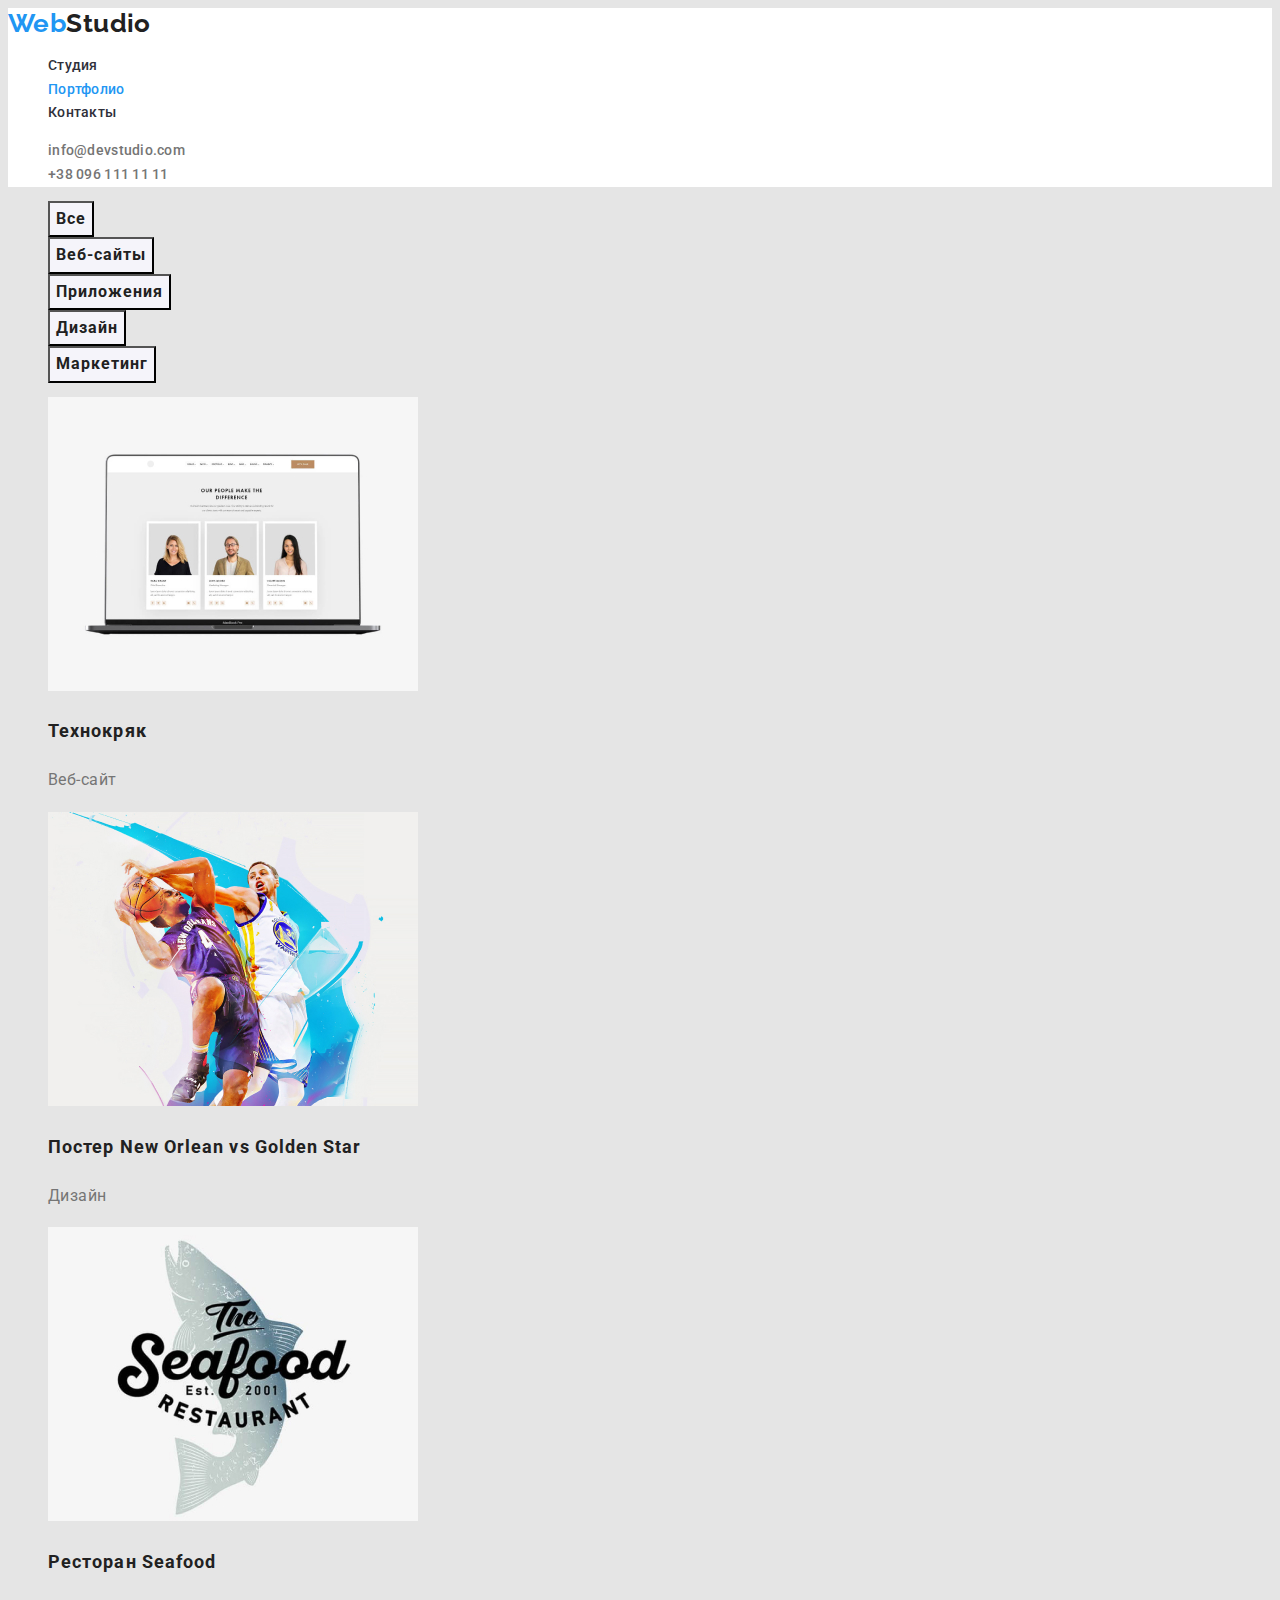
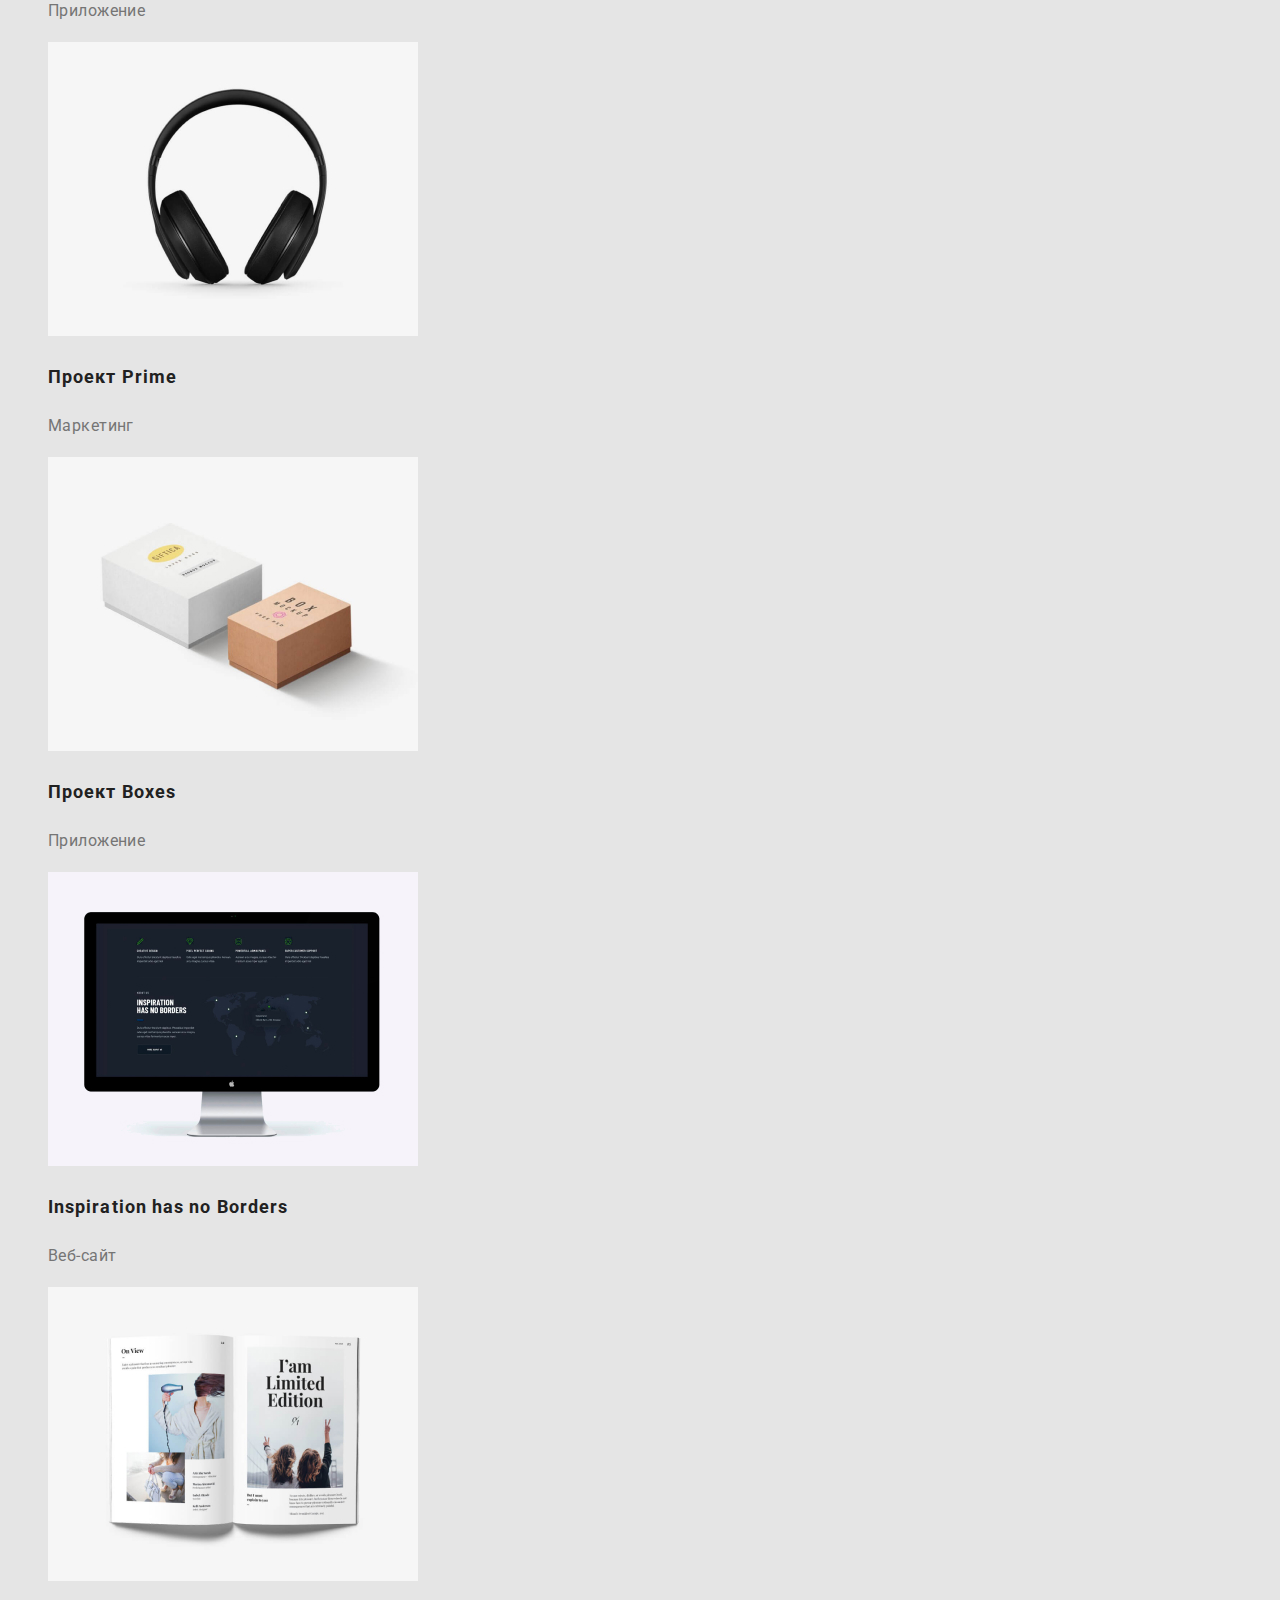
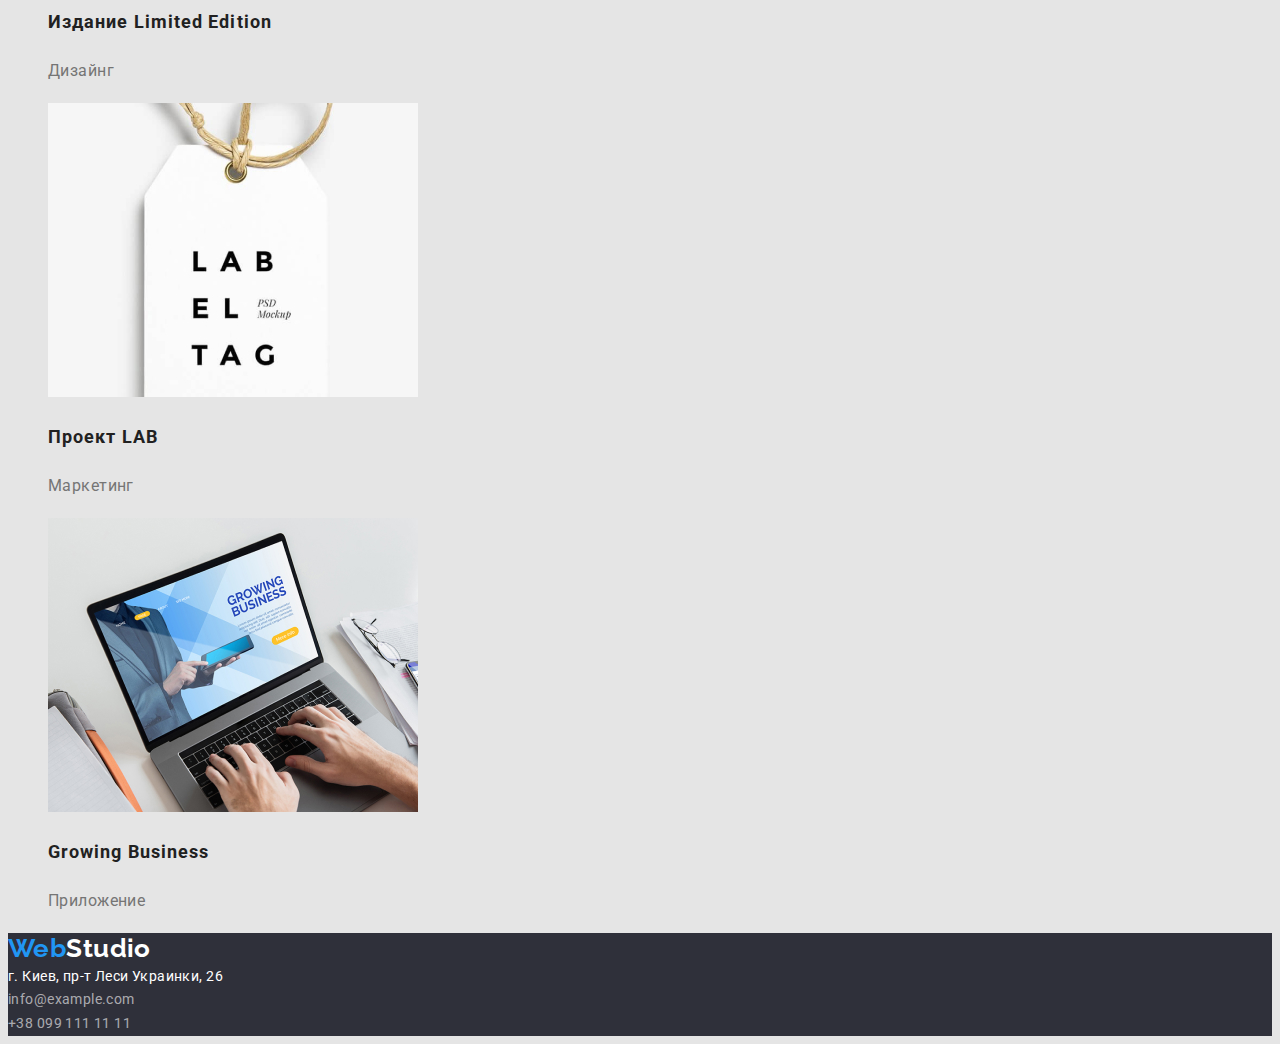
==== commit 20911b08: "Добавляет переменные" ====
--- a/portfolio.html
+++ b/portfolio.html
@@ -14,107 +14,110 @@
 
 <body>
     <!--Шапка-->
-    <header class="page-header">
+<header>
+    <section class="page-header">
         <nav>
-            <a href="./index.html" class="logo">
-                Web<span class="colortext-header">Studio</span>
-            </a>
-            <!--Навигация-->
-            <ul class="site-nav">
-                <li><a class="link" href="./index.html">Студия</a></li>
-                <li><a class="link current" href="./portfolio.html">Портфолио</a></li>
-                <li><a class="link" href="">Контакты</a></li>
-            </ul>
+        <a href="./index.html" class="logo">
+            Web<span class="colortext-header">Studio</span>
+        </a>
+        <!--Навигация-->
+        <ul class="site-nav">
+            <li><a class="link" href="./index.html">Студия</a></li>
+            <li><a class="link current" href="./portfolio.html">Портфолио</a></li>
+            <li><a class="link" href="">Контакты</a></li>
+        </ul>
         </nav>
     <!--Контакты-->
         <ul class="contacts-header">
             <li><a class="link" href="mailto:info@devstudio.com">info@devstudio.com</a></li>
             <li><a class="link" href="tel:+380961111111">+38 096 111 11 11</a></li>
-        </ul>
+    </ul>
+    </section>
     </header>
+
+
 <!--Уникальный контент-->
     <main>
+        <!--Фильтры-->
+<section>
+    <h1 class="projects visually-hidden">Наши проекты</h1>
+<ul>
+    <li><button class="button secondary" type="button">Все</button></li>
+    <li><button class="button secondary" type="button">Веб-сайты</button></li>
+    <li><button class="button secondary" type="button">Приложения</button></li>
+    <li><button class="button secondary" type="button">Дизайн</button></li>
+    <li><button class="button secondary" type="button">Маркетинг</button></li>
+</ul>
 
-        <!--Фильтры-->
-        <ul>
-            <li>
-            <button class="button secondary" type="button">Все</button>
-            <button class="button secondary" type="button">Веб-сайты</button>
-            <button class="button secondary" type="button">Приложения</button>
-            <button class="button secondary" type="button">Дизайн</button>
-            <button class="button secondary" type="button">Маркетинг</button>
-            </li>
-        </ul>
+<!--Герой-->
+<ul>
+    <li>
+        <a class="projects-link" href="">
+        <img src="./images/img1.jpg" alt="Ноутбук" width="370">
+        <h2 class="projects-title">Технокряк</h2>
+        <p class="projects-text">Веб-сайт</p>
+        </a>
+    </li> 
+    <li>
+        <a class="projects-link" href="">
+        <img src="./images/img2.jpg" alt="Баскетболисты" width="370">
+        <h2 class="projects-title">Постер New Orlean vs Golden Star</h2>
+        <p class="projects-text">Дизайн</p>
+        </a>
+    </li>
+    <li>
+        <a class="projects-link" href="">
+        <img src="./images/img3.jpg" alt="Эмблема ресторана" width="370">
+        <h2 class="projects-title">Ресторан Seafood</h2>
+        <p class="projects-text">Приложение</p>
+        </a>
+    </li>
+    <li>
+        <a class="projects-link" href="">
+        <img src="./images/img4.jpg" alt="Наушники" width="370">
+        <h2 class="projects-title">Проект Prime</h2>
+        <p class="projects-text">Маркетинг</p>
+        </a>
+    </li>
 
-        <!--Герой-->
-        <h1 class="projects visually-hidden">Наши проекты</h1>
-        <ul>
-            <li>
-                <a class="projects-link" href="">
-                <img src="./images/img1.jpg" alt="Ноутбук" width="370">
-                <h2 class="projects-title">Технокряк</h2>
-                <p class="projects-text">Веб-сайт</p>
-                </a>
-            </li> 
-            <li>
-                <a class="projects-link" href="">
-                <img src="./images/img2.jpg" alt="Баскетболисты" width="370">
-                <h2 class="projects-title">Постер New Orlean vs Golden Star</h2>
-                <p class="projects-text">Дизайн</p>
-                </a>
-            </li>
-            <li>
-                <a class="projects-link" href="">
-                <img src="./images/img3.jpg" alt="Эмблема ресторана" width="370">
-                <h2 class="projects-title">Ресторан Seafood</h2>
-                <p class="projects-text">Приложение</p>
-                </a>
-            </li>
-            <li>
-                <a class="projects-link" href="">
-                <img src="./images/img4.jpg" alt="Наушники" width="370">
-                <h2 class="projects-title">Проект Prime</h2>
-                <p class="projects-text">Маркетинг</p>
-                </a>
-            </li>
-        
-            <li>
-                <a class="projects-link" href="">
-                <img src="./images/img5.jpg" alt="Коробки" width="370">
-                <h2 class="projects-title">Проект Boxes</h2>
-                <p class="projects-text">Приложение</p>
-                </a>
-            </li>
+    <li>
+        <a class="projects-link" href="">
+        <img src="./images/img5.jpg" alt="Коробки" width="370">
+        <h2 class="projects-title">Проект Boxes</h2>
+        <p class="projects-text">Приложение</p>
+        </a>
+    </li>
 
-            <li>
-                <a class="projects-link" href="">
-                <img src="./images/img6.jpg" alt="Компьютер" width="370">
-                <h2 class="projects-title">Inspiration has no Borders</h2>
-                <p class="projects-text">Веб-сайт</p>
-                </a>
-            </li>
-            <li>
-                <a class="projects-link" href="">
-                <img src="./images/img7.jpg" alt="Журнал" width="370">
-                <h2 class="projects-title">Издание Limited Edition</h2>
-                <p class="projects-text">Дизайнг</p>
-                </a>
-            </li>
-            <li>
-                <a class="projects-link" href="">
-                <img src="./images/img8.jpg" alt="Бирка" width="370">
-                <h2 class="projects-title">Проект LAB</h2>
-                <p class="projects-text">Маркетинг</p>
-                </a>
-            </li>
-            <li>
-                <a class="projects-link" href="">
-                <img src="./images/img9.jpg" alt="Ноутбук" width="370">
-                <h2 class="projects-title">Growing Business</h2>
-                <p class="projects-text">Приложение</p>
-                </a>
-            </li>
-        </ul>
+    <li>
+        <a class="projects-link" href="">
+        <img src="./images/img6.jpg" alt="Компьютер" width="370">
+        <h2 class="projects-title">Inspiration has no Borders</h2>
+        <p class="projects-text">Веб-сайт</p>
+        </a>
+    </li>
+    <li>
+        <a class="projects-link" href="">
+        <img src="./images/img7.jpg" alt="Журнал" width="370">
+        <h2 class="projects-title">Издание Limited Edition</h2>
+        <p class="projects-text">Дизайнг</p>
+        </a>
+    </li>
+    <li>
+        <a class="projects-link" href="">
+        <img src="./images/img8.jpg" alt="Бирка" width="370">
+        <h2 class="projects-title">Проект LAB</h2>
+        <p class="projects-text">Маркетинг</p>
+        </a>
+    </li>
+    <li>
+        <a class="projects-link" href="">
+        <img src="./images/img9.jpg" alt="Ноутбук" width="370">
+        <h2 class="projects-title">Growing Business</h2>
+        <p class="projects-text">Приложение</p>
+        </a>
+    </li>
+</ul>
+</section>
 </main>
     <!--Футер-->
 <footer class="page-footer">
--- a/css/styles.css
+++ b/css/styles.css
@@ -2,18 +2,22 @@
   --primari-text-color: #757575;
   --title-text-color: #212121;
   --accent-text-color: #ffffff;
+  --main-logo-color: #2196f3;
   --accent-bg-color: #2f303a;
+  --page-header-bg: #ffffff;
+  --main-bg-color: #e5e5e5;
+  --secondary-btn-bg: #f5f4fa;
   --accent-btn-bg: #2196f3;
+  --accent-primari-btn-bg: #188ce8;
   --accent-link-color: #2196f3;
-  --main-logo-color: #2196f3;
-}
-
-body {
+}
+
+body { 
   font-family: Roboto, sans-serif;
   font-size: 14px;
   line-height: 1.7;
   color: var(--primari-text-color);
-  background: #e5e5e5;
+  background:var(--main-bg-color);
   letter-spacing: 0.03em;
 }
 
@@ -33,23 +37,22 @@
 /* button */
 .button.secondary {
   color: var(--title-text-color);
-  background: #f5f4fa;
+  background:var(--secondary-btn-bg);
 }
 .button.secondary:hover,
 .button.secondary:focus {
   color: var(--accent-text-color);
   background: var(--accent-btn-bg);
 }
-
 .button.primari {
   color: var(--accent-text-color);
   background: var(--accent-btn-bg);
-}
-
+  
+}
 .button.primari:hover,
 .button.primari:focus {
   color: var(--accent-text-color);
-  background: #188ce8;
+  background: var(--accent-primari-btn-bg);
 }
 .button {
   font-weight: bold;
@@ -63,15 +66,16 @@
 
 /* Шапка */
 .page-header {
-  background: #ffffff;
-}
+  background:var(--page-header-bg);
+}
+
 /*Навигация*/
 .site-nav .link {
   font-weight: 500;
   font-size: 14px;
   line-height: 1.14;
   letter-spacing: 0.02em;
-  color: #212121;
+  color: var(--accent-bg-color);
   text-decoration: none;
 }
 .site-nav .link:hover,
@@ -93,7 +97,7 @@
   font-size: 14px;
   line-height: 1.14;
   letter-spacing: 0.02em;
-  color: #757575;
+  color: var(--primari-text-color);
   text-decoration: none;
 }
 
@@ -115,19 +119,26 @@
 
 /* Герой */
 .hero {
+  background: var(--accent-bg-color);
+  color: var(--accent-text-color);
+}
+.hero-title{
   font-weight: 900;
   font-size: 44px;
   line-height: 1.36;
   text-align: center;
   letter-spacing: 0.06em;
   text-transform: uppercase;
-  background: var(--accent-bg-color);
-  color: var(--accent-text-color);
 }
 
 /* Преимущества */
 .features-title {
-  color: var(--title-text-color);
+font-weight: bold;
+font-size: 14px;
+line-height: 1.14;
+letter-spacing: 0.03em;
+text-transform: uppercase;
+color: var(--title-text-color);
 }
 
 /* Чем мы занимаемся */
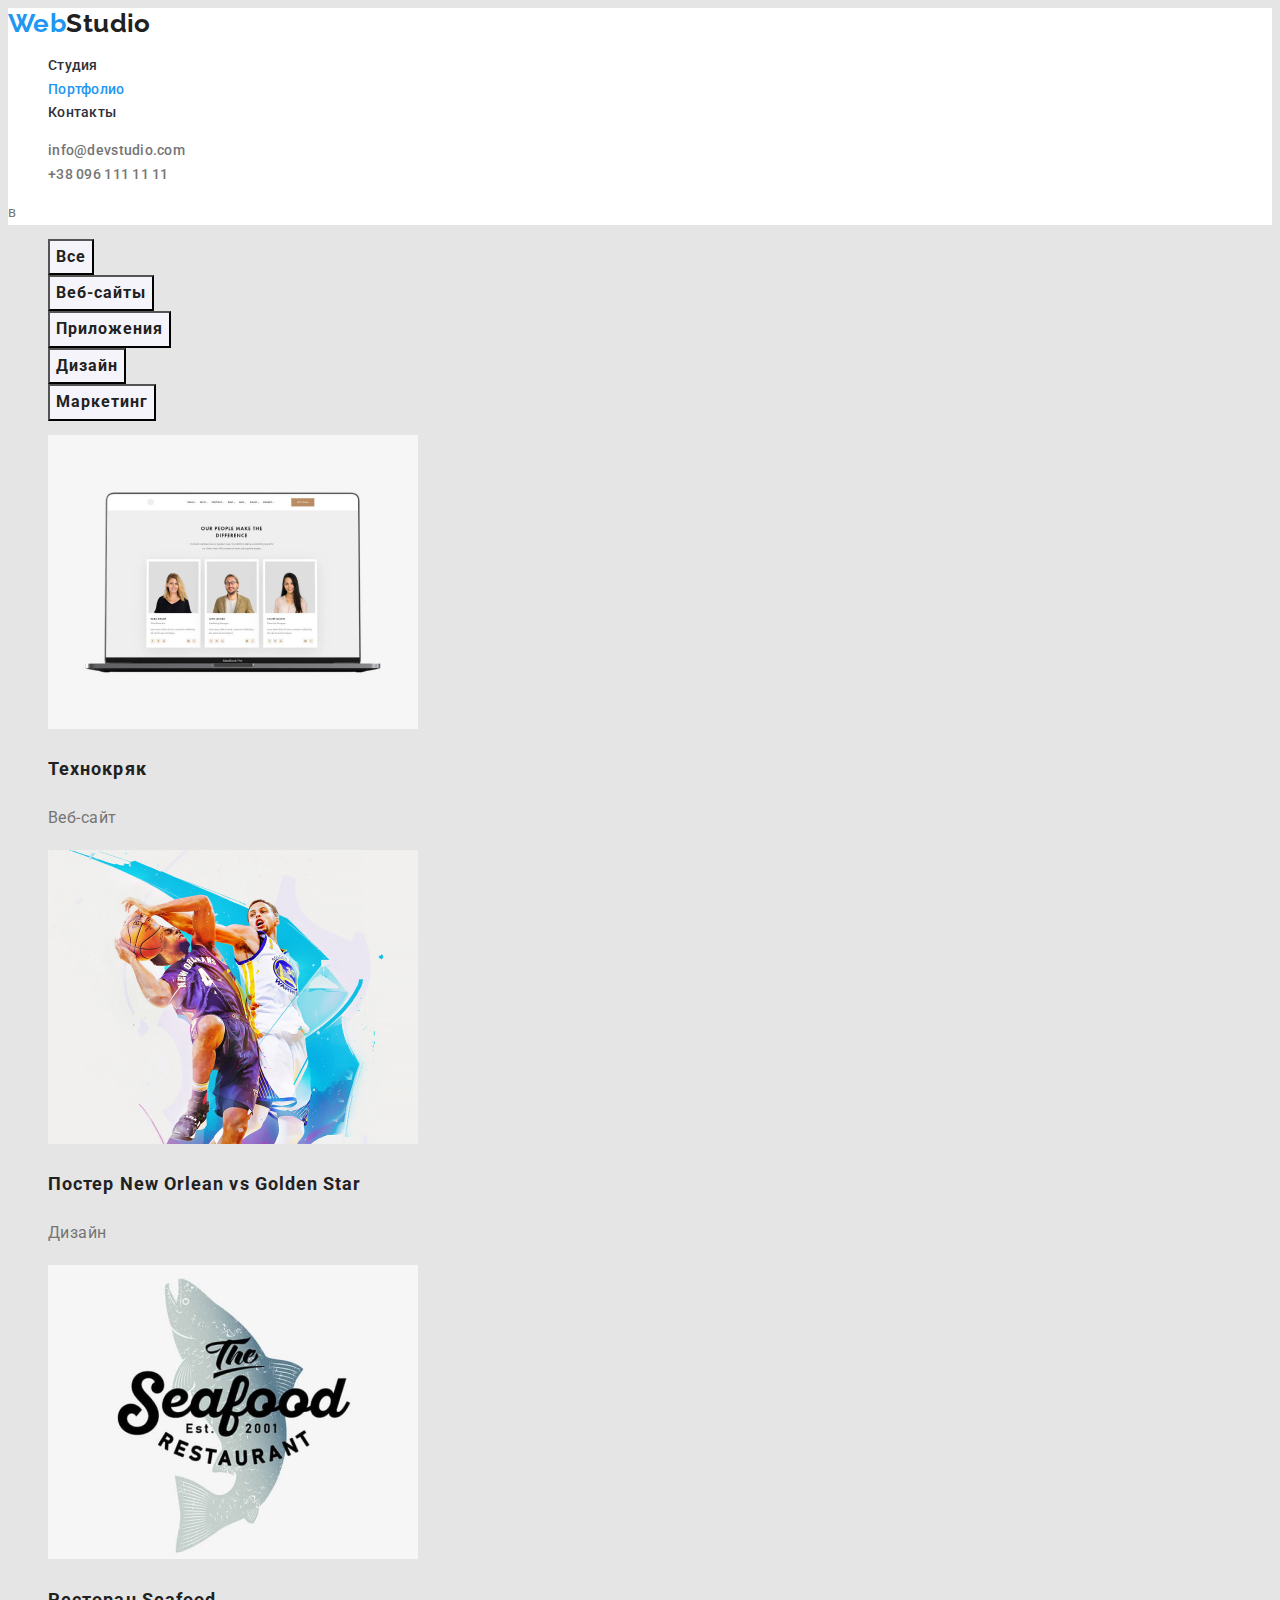
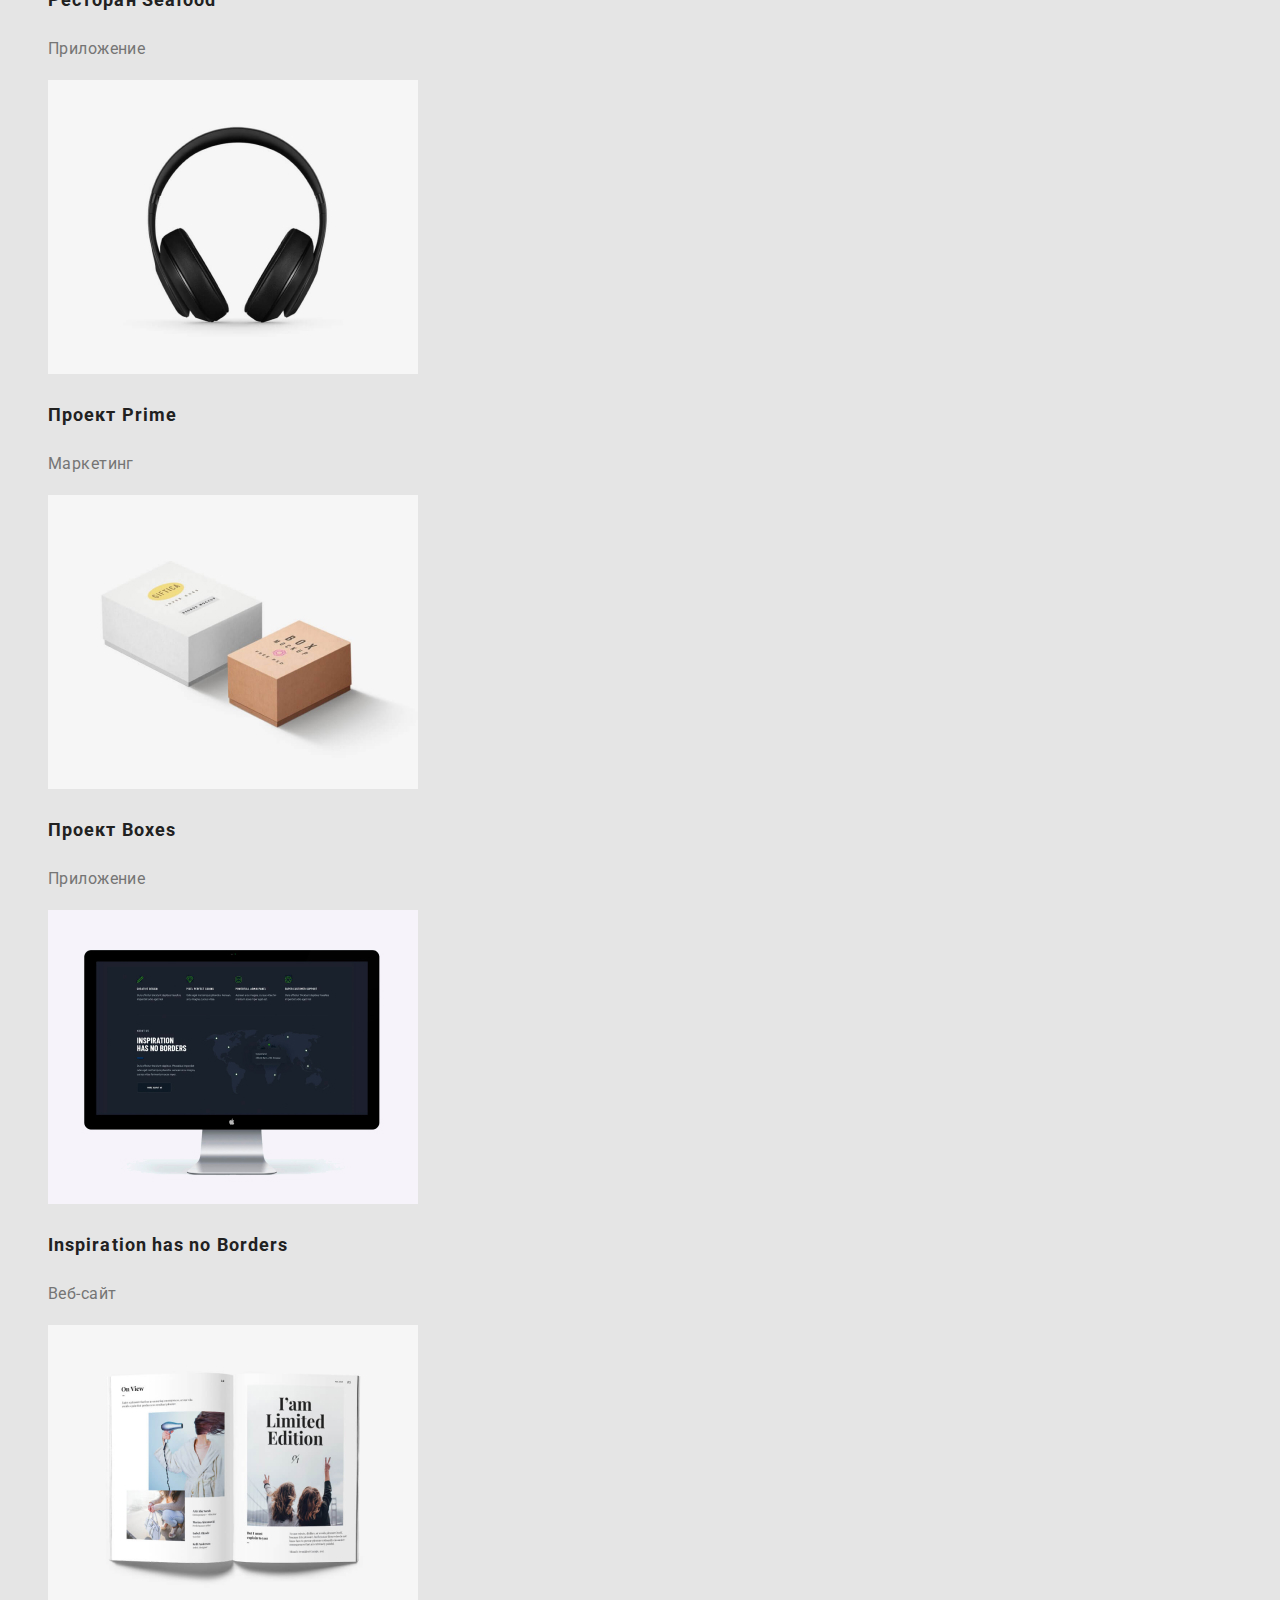
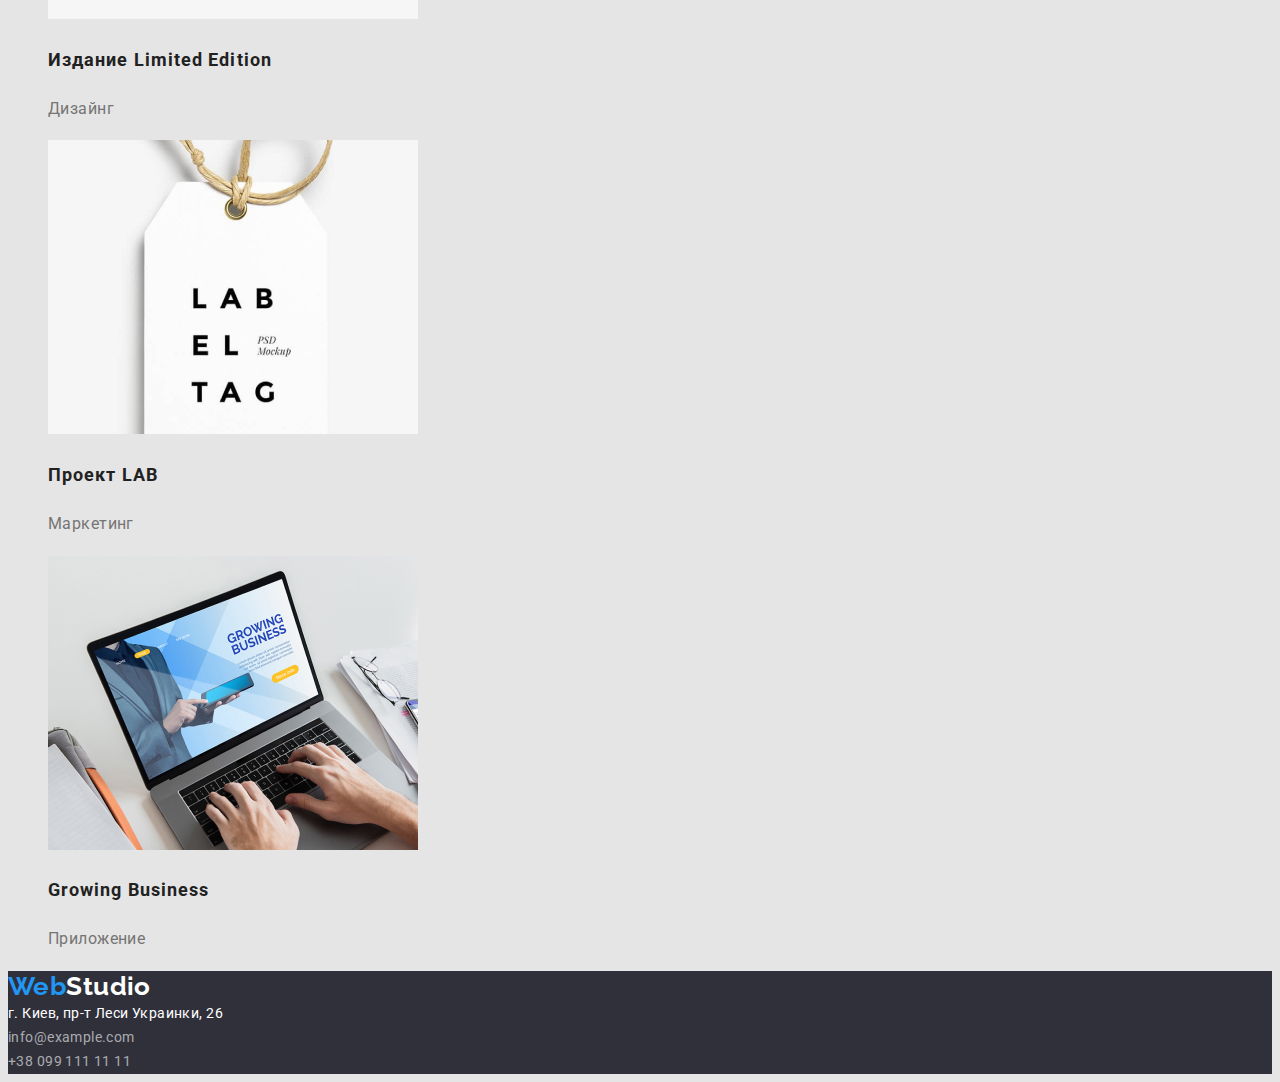
==== commit a51351ed: "Убирает лишнюю секцию" ====
--- a/portfolio.html
+++ b/portfolio.html
@@ -14,8 +14,8 @@
 
 <body>
     <!--Шапка-->
-<header>
-    <section class="page-header">
+<header class="page-header">
+ 
         <nav>
         <a href="./index.html" class="logo">
             Web<span class="colortext-header">Studio</span>
@@ -31,8 +31,8 @@
         <ul class="contacts-header">
             <li><a class="link" href="mailto:info@devstudio.com">info@devstudio.com</a></li>
             <li><a class="link" href="tel:+380961111111">+38 096 111 11 11</a></li>
-    </ul>
-    </section>
+    </ul>в
+
     </header>
 
 
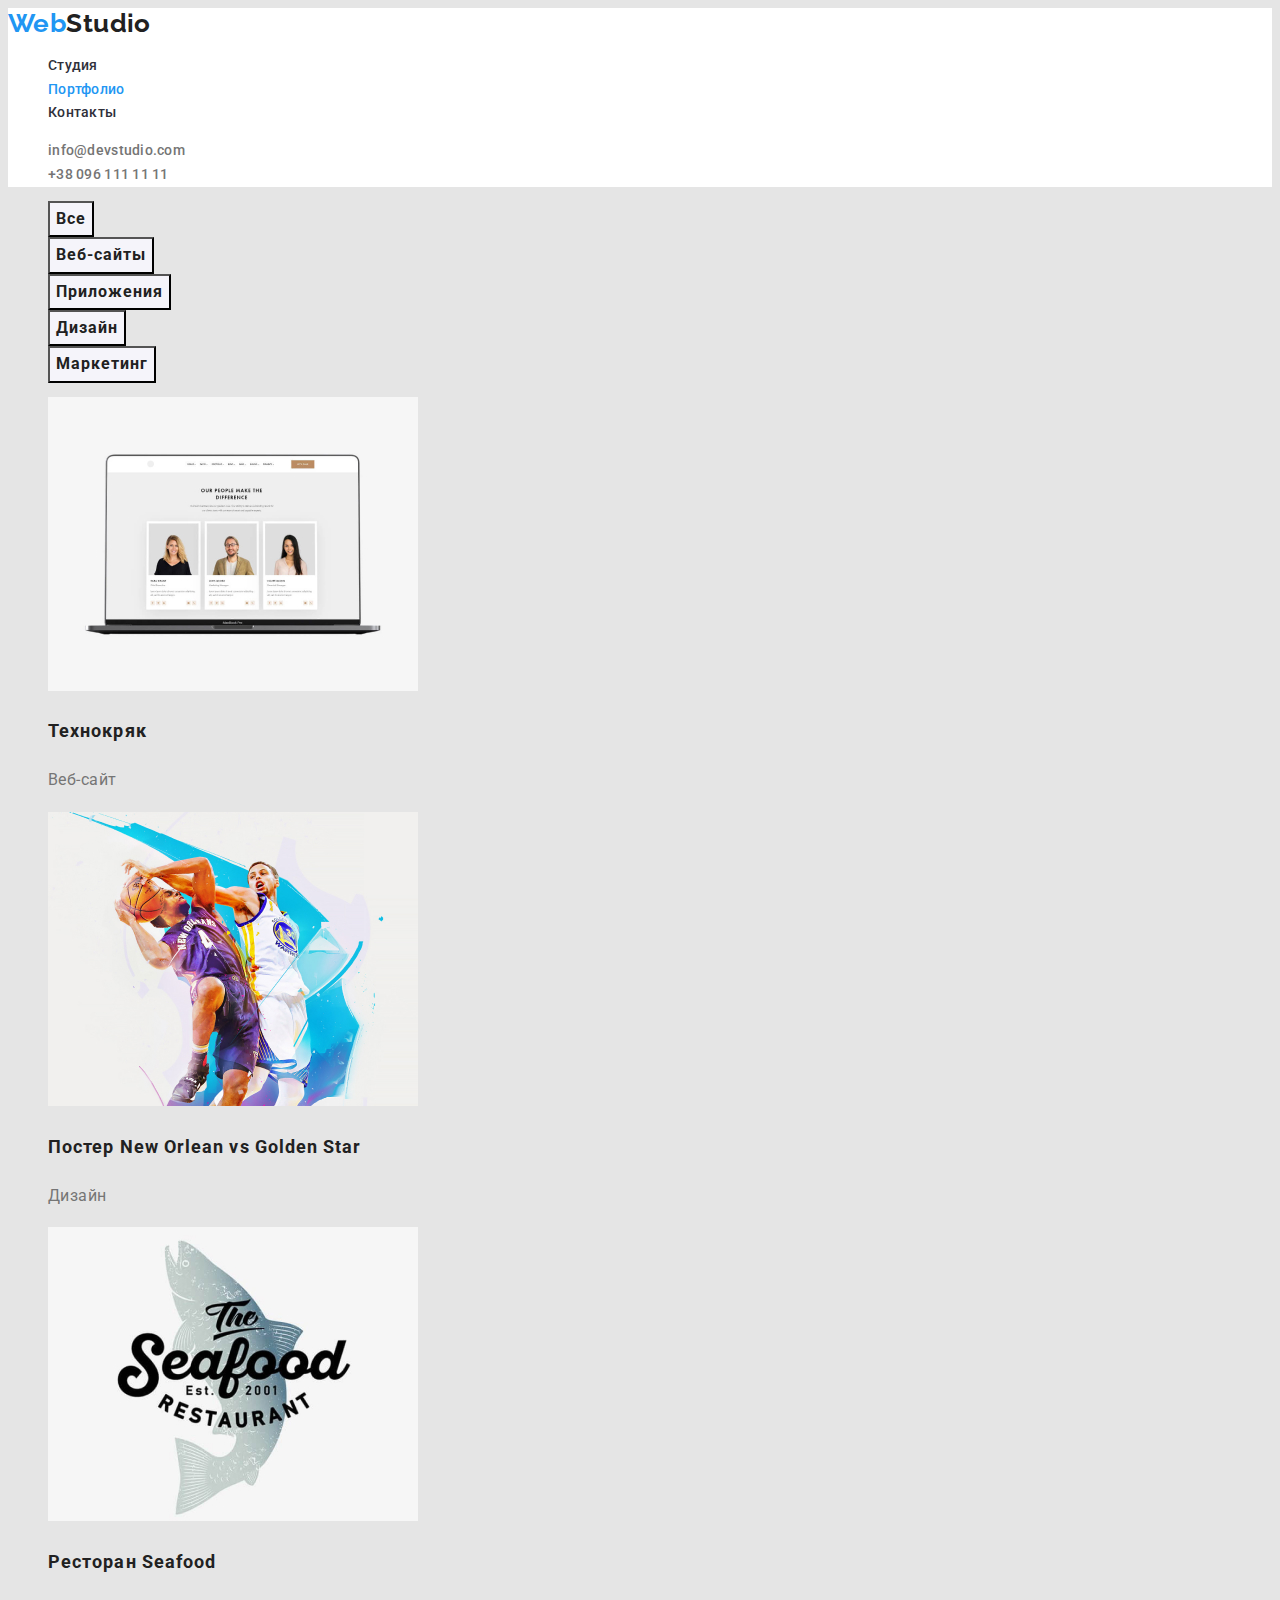
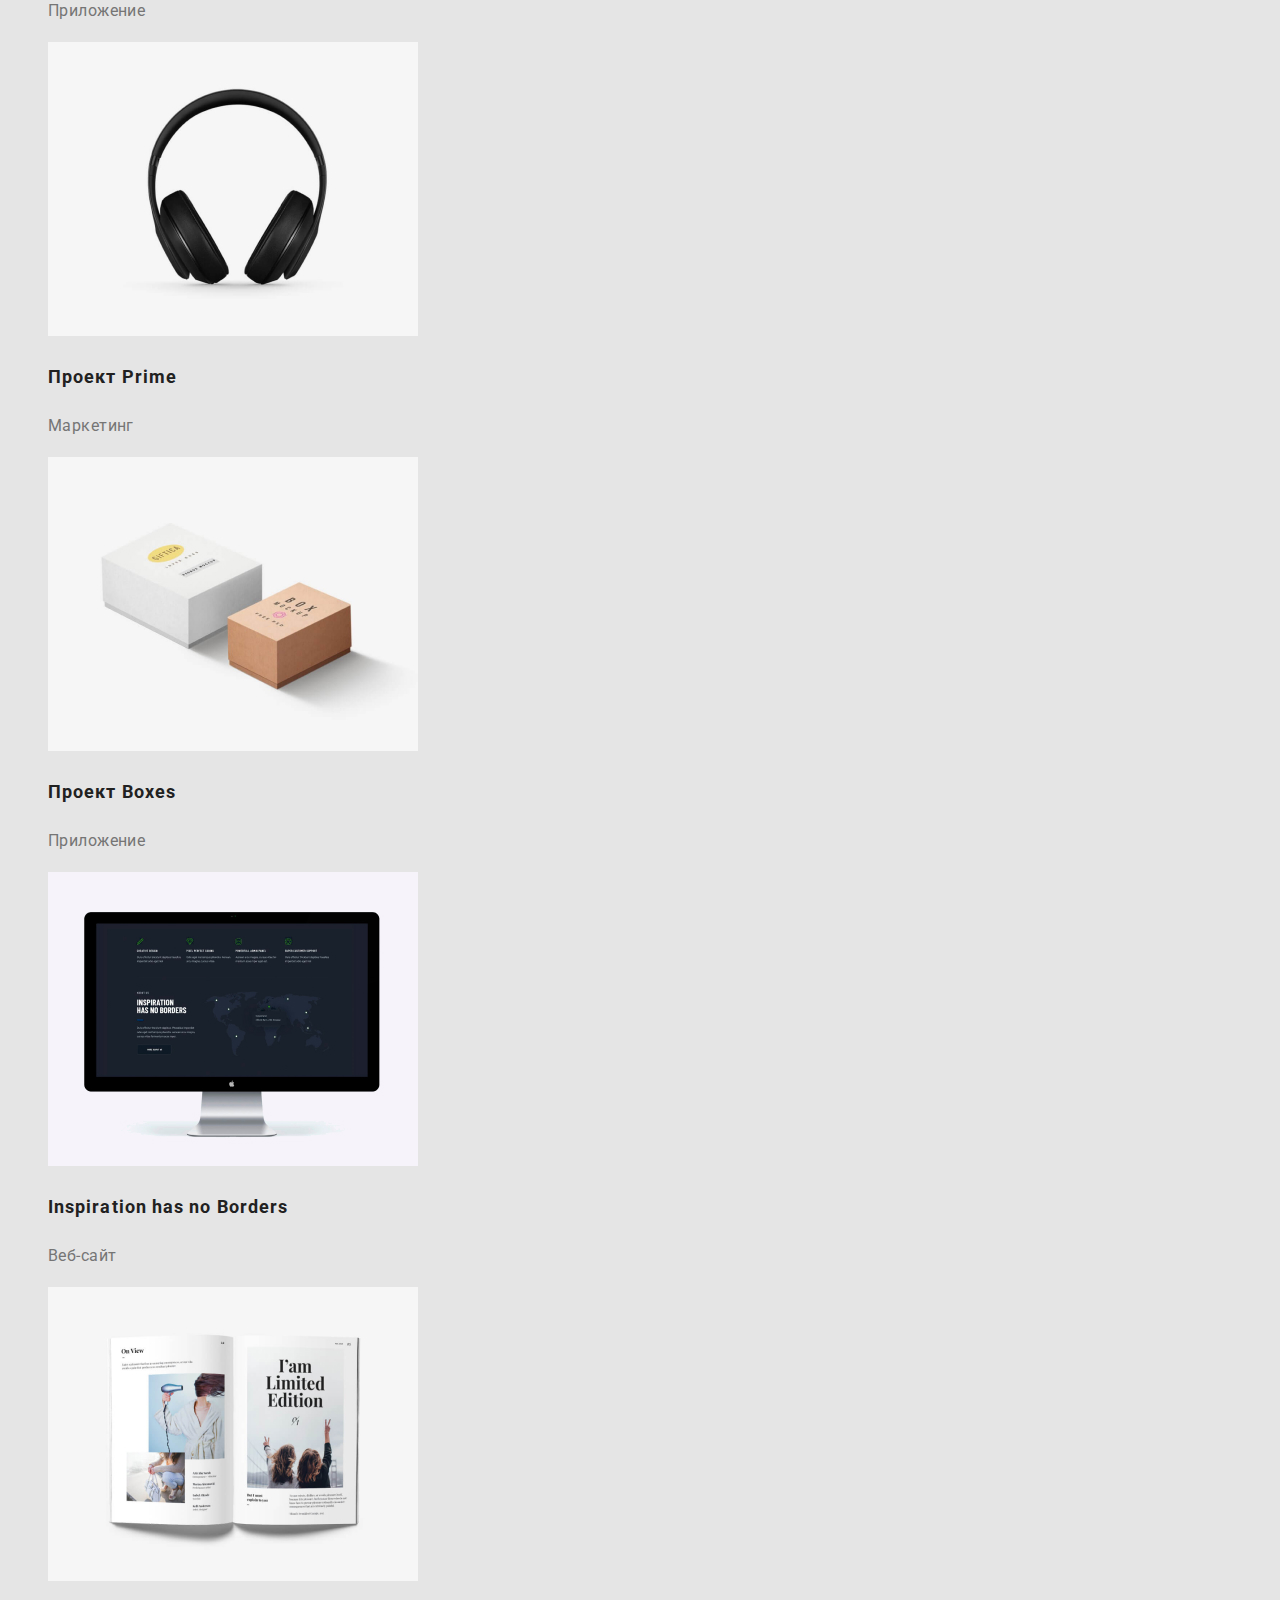
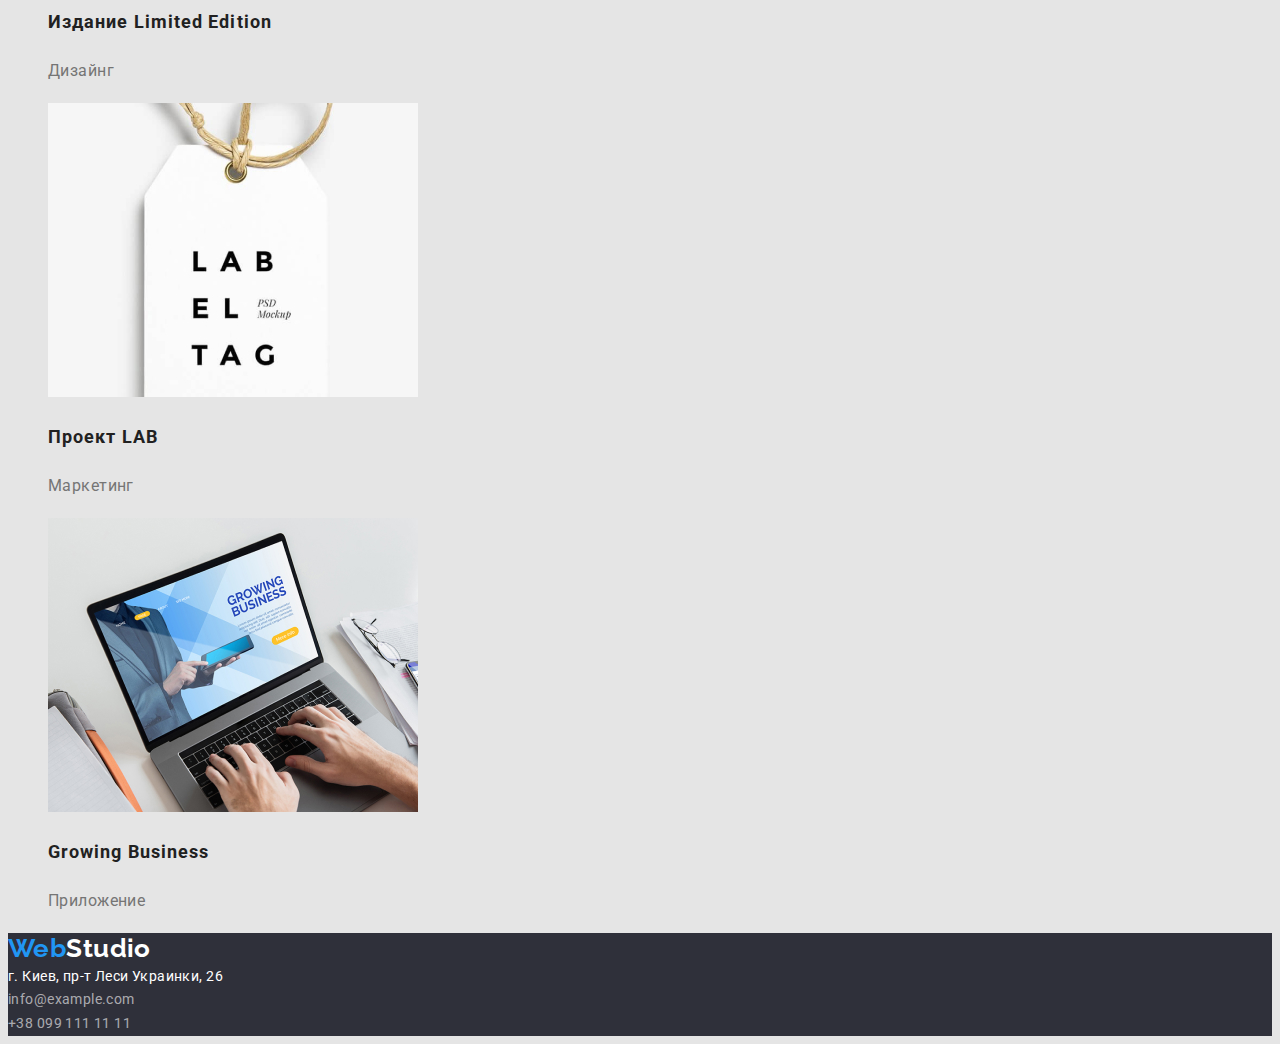
==== commit faa840db: "Update portfolio.html" ====
--- a/portfolio.html
+++ b/portfolio.html
@@ -15,26 +15,23 @@
 <body>
     <!--Шапка-->
 <header class="page-header">
- 
-        <nav>
-        <a href="./index.html" class="logo">
-            Web<span class="colortext-header">Studio</span>
-        </a>
-        <!--Навигация-->
-        <ul class="site-nav">
-            <li><a class="link" href="./index.html">Студия</a></li>
-            <li><a class="link current" href="./portfolio.html">Портфолио</a></li>
-            <li><a class="link" href="">Контакты</a></li>
-        </ul>
-        </nav>
-    <!--Контакты-->
-        <ul class="contacts-header">
-            <li><a class="link" href="mailto:info@devstudio.com">info@devstudio.com</a></li>
-            <li><a class="link" href="tel:+380961111111">+38 096 111 11 11</a></li>
-    </ul>в
-
-    </header>
-
+<nav>
+<a href="./index.html" class="logo">
+    Web<span class="colortext-header">Studio</span>
+</a>
+<!--Навигация-->
+<ul class="site-nav">
+    <li><a class="link" href="./index.html">Студия</a></li>
+    <li><a class="link current" href="./portfolio.html">Портфолио</a></li>
+    <li><a class="link" href="">Контакты</a></li>
+</ul>
+</nav>
+<!--Контакты-->
+<ul class="contacts-header">
+    <li><a class="link" href="mailto:info@devstudio.com">info@devstudio.com</a></li>
+    <li><a class="link" href="tel:+380961111111">+38 096 111 11 11</a></li>
+</ul>
+</header>
 
 <!--Уникальный контент-->
     <main>
